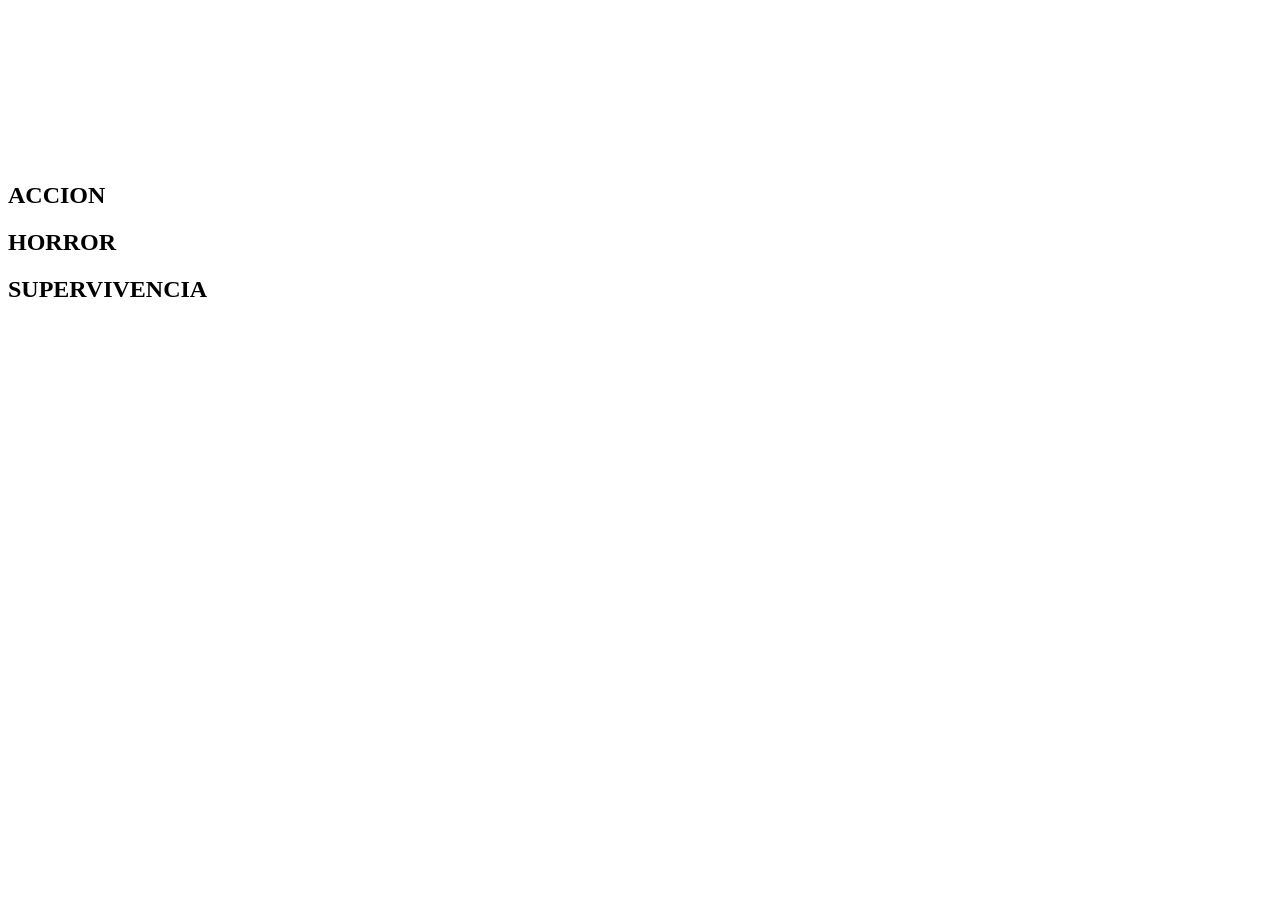
==== index.html @ 7818731d "Add files via upload" ====
<!DOCTYPE html>
<html lang="en">
<head>
    <meta charset="UTF-8">
    <meta name="viewport" content="width=device-width, initial-scale=1.0">
    <title>PlayGames</title>
    <link rel="stylesheet" href="css/ProyectoFinal_estilo.css">
</head>
<body>
    <header>
    </header>
    <main>
        <div id="fondojuegos">
        <div class="juegosmodal">
        
            
            <video src="videos/Red Dead Redemption 2_ Tráiler 2 Oficial.mp4"></video>
        </div>
        </div>
        <section class="primero">
            
            <h1>ACCION</h1>
            <article class="juegos" id="a1"
            data-nombre="Helldivers 2"
            data-trailer="videos/Helldivers 2 _ Tráiler de anuncio.mp4"
            data-descripcion="Helldivers 2 es un shooter cooperativo en tercera persona frenético y satírico, desarrollado por Arrowhead Game Studios. Los jugadores encarnan a soldados de élite (Helldivers) que defienden la Supertierra contra amenazas alienígenas y robóticas, destacando por su intenso combate, estrategia en equipo, fuego amigo y un tono de humor negro."
            data-precio="Precio: 39.99€"></article>
            
            <article class="juegos" id="a2"
            data-nombre="ARC Raiders"
            data-trailer="videos/ARC Raiders - Launch Trailer _ PS5 Games.mp4"
            data-descripcion="ARC Raiders es un shooter de extracción multijugador en tercera persona, ambientado en un mundo postapocalíptico donde la humanidad lucha contra máquinas letales llamadas ARC. Los jugadores son Raiders que exploran la superficie para conseguir recursos valiosos, sobrevivir a los robots enemigos y extraer botines en partidas tensas."
            data-precio="Precio: 39.99€"></article>
            
            <article class="juegos" id="a3"
            data-nombre="Warframe"
            data-trailer="videos/Warframe _ Official Cinematic Trailer 2021 _ The New War_ Expansion Story and Date Reveal.mp4"
            data-descripcion="Warframe es un shooter de acción cooperativo en tercera persona (PvE) y estilo looter-shooter, donde controlas a los Tenno, guerreros ancestrales que utilizan trajes biomecánicos (Warframes) con habilidades únicas para luchar en un sistema solar de ciencia ficción. El juego destaca por su alta velocidad, agilidad, parkour espacial y una inmensa cantidad de contenido gratuito, enfocándose en la personalización, exploración y combate masivo contra varias facciones."
            data-precio="Precio: Free to play"></article>

            <article class="juegos" id="a4"
            data-nombre="Metro Exodus"
            data-trailer="videos/metro exodus trailer.mp4"
            data-descripcion="Metro Exodus es un shooter en primera persona inmersivo que combina acción, sigilo, supervivencia y terror en un mundo postapocalíptico ruso. Basado en las novelas de Dmitry Glukhovsky, el protagonista Artiom viaja en tren (el Aurora) a través de un año entero, explorando inmensos escenarios no lineales (sandbox) en la superficie, abandonando los túneles del metro."
            data-precio="Precio: 29.99€"></article>

            <article class="juegos" id="a5"
            data-nombre="Cyberpunk 2077"
            data-trailer="videos/Cyberpunk 2077 — Tráiler de lanzamiento — V.mp4"
            data-descripcion="Cyberpunk 2077 es un RPG de acción y aventura en mundo abierto ambientado en Night City, una megalópolis distópica obsesionada con el poder, el glamur y la modificación corporal. Encarnando a V, un mercenario personalizable, el jugador lucha por la supervivencia en una ciudad controlada por corporaciones y bandas, con una trama intensa que explora temas de transhumanismo y crisis de identidad."
            data-precio="Precio: 59.99€"></article>

            <article class="juegos" id="a6"
            data-nombre="Horizon Zero Dawn"
            data-trailer="videos/Horizon_ Zero Dawn _ Tráiler Cinemático en Español.mp4"
            data-descripcion="Horizon Zero Dawn es un aclamado videojuego de rol y acción en tercera persona, lanzado en 2017 por Guerrilla Games, ambientado en un mundo postapocalíptico donde las máquinas dominan la tierra. La historia sigue a Aloy, una cazadora marginada que busca respuestas sobre su pasado, su origen y el misterio de las máquinas mientras explora un vibrante mundo abierto."
            data-precio="Precio: 49.99€"></article>

            <article class="juegos" id="a7"
            data-nombre="Pragmata"
            data-trailer="videos/pragmata trailer.mp4"
            data-descripcion="Pragmata es un videojuego de acción y aventura narrativa de ciencia ficción, desarrollado por Capcom para PS5, Xbox Series X/S, PC y Nintendo Switch 2 (lanzado en 2026). Ambientado en una estación de investigación lunar distópica, sigue a Hugh, un astronauta, y Diana, una niña androide, intentando sobrevivir a una IA descontrolada y volver a la Tierra."
            data-precio="Precio: 59.99€"></article>

            <article class="juegos" id="a8"
            data-nombre="Red Dead Redemption 2"
            data-trailer="videos/Red Dead Redemption 2_ Tráiler 2 Oficial.mp4"
            data-descripcion="Red Dead Redemption 2 (RDR2) es un aclamado videojuego de acción-aventura western, desarrollado por Rockstar Games y ambientado en 1899. Narra la historia de Arthur Morgan y la banda de Dutch van der Linde, quienes luchan por sobrevivir al fin del Salvaje Oeste, perseguidos por agentes federales en un inmenso mundo abierto."
            data-precio="59.99€"></article>
        </section>
        <section class="segundo">
            <h1>HORROR</h1>
            <article class="juegos" id="h1"
            data-nombre="Warframe"
            data-trailer=""
            data-descripcion=""
            data-precio=""></article>

            <article class="juegos" id="h2"
            data-nombre="Warframe"
            data-trailer=""
            data-descripcion=""
            data-precio=""></article>

            <article class="juegos" id="h3"
            data-nombre="Warframe"
            data-trailer=""
            data-descripcion=""
            data-precio=""></article>

            <article class="juegos" id="h4"
            data-nombre="Warframe"
            data-trailer=""
            data-descripcion=""
            data-precio=""></article>

            <article class="juegos" id="h5"
            data-nombre="Warframe"
            data-trailer=""
            data-descripcion=""
            data-precio=""></article>

            <article class="juegos" id="h6"
            data-nombre="Warframe"
            data-trailer=""
            data-descripcion=""
            data-precio=""></article>

            <article class="juegos" id="h7"
            data-nombre="Warframe"
            data-trailer=""
            data-descripcion=""
            data-precio=""></article>

            <article class="juegos" id="h8"
            data-nombre="Warframe"
            data-trailer=""
            data-descripcion=""
            data-precio=""></article>
        </section>
        <section class="tercero">
            <h1>SUPERVIVENCIA</h1>
            <article class="juegos" id="s1"
            data-nombre="Warframe"
            data-trailer=""
            data-descripcion=""
            data-precio=""></article>

            <article class="juegos" id="s2"
            data-nombre="Warframe"
            data-trailer=""
            data-descripcion=""
            data-precio=""></article>

            <article class="juegos" id="s3"
            data-nombre="Warframe"
            data-trailer=""
            data-descripcion=""
            data-precio=""></article>
            
            <article class="juegos" id="s4"
            data-nombre="Warframe"
            data-trailer=""
            data-descripcion=""
            data-precio=""></article>

            <article class="juegos" id="s5"
            data-nombre="Warframe"
            data-trailer=""
            data-descripcion=""
            data-precio=""></article>

            <article class="juegos" id="s6"
            data-nombre="Warframe"
            data-trailer=""
            data-descripcion=""
            data-precio=""></article>

            <article class="juegos" id="s7"
            data-nombre="Warframe"
            data-trailer=""
            data-descripcion=""
            data-precio=""></article>

            <article class="juegos" id="s8"
            data-nombre="Warframe"
            data-trailer=""
            data-descripcion=""
            data-precio=""></article>
        </section>
    </main>
    <footer></footer>
</body>
<script src="javascript/js_ProyectoFinal.js"></script>
</html>
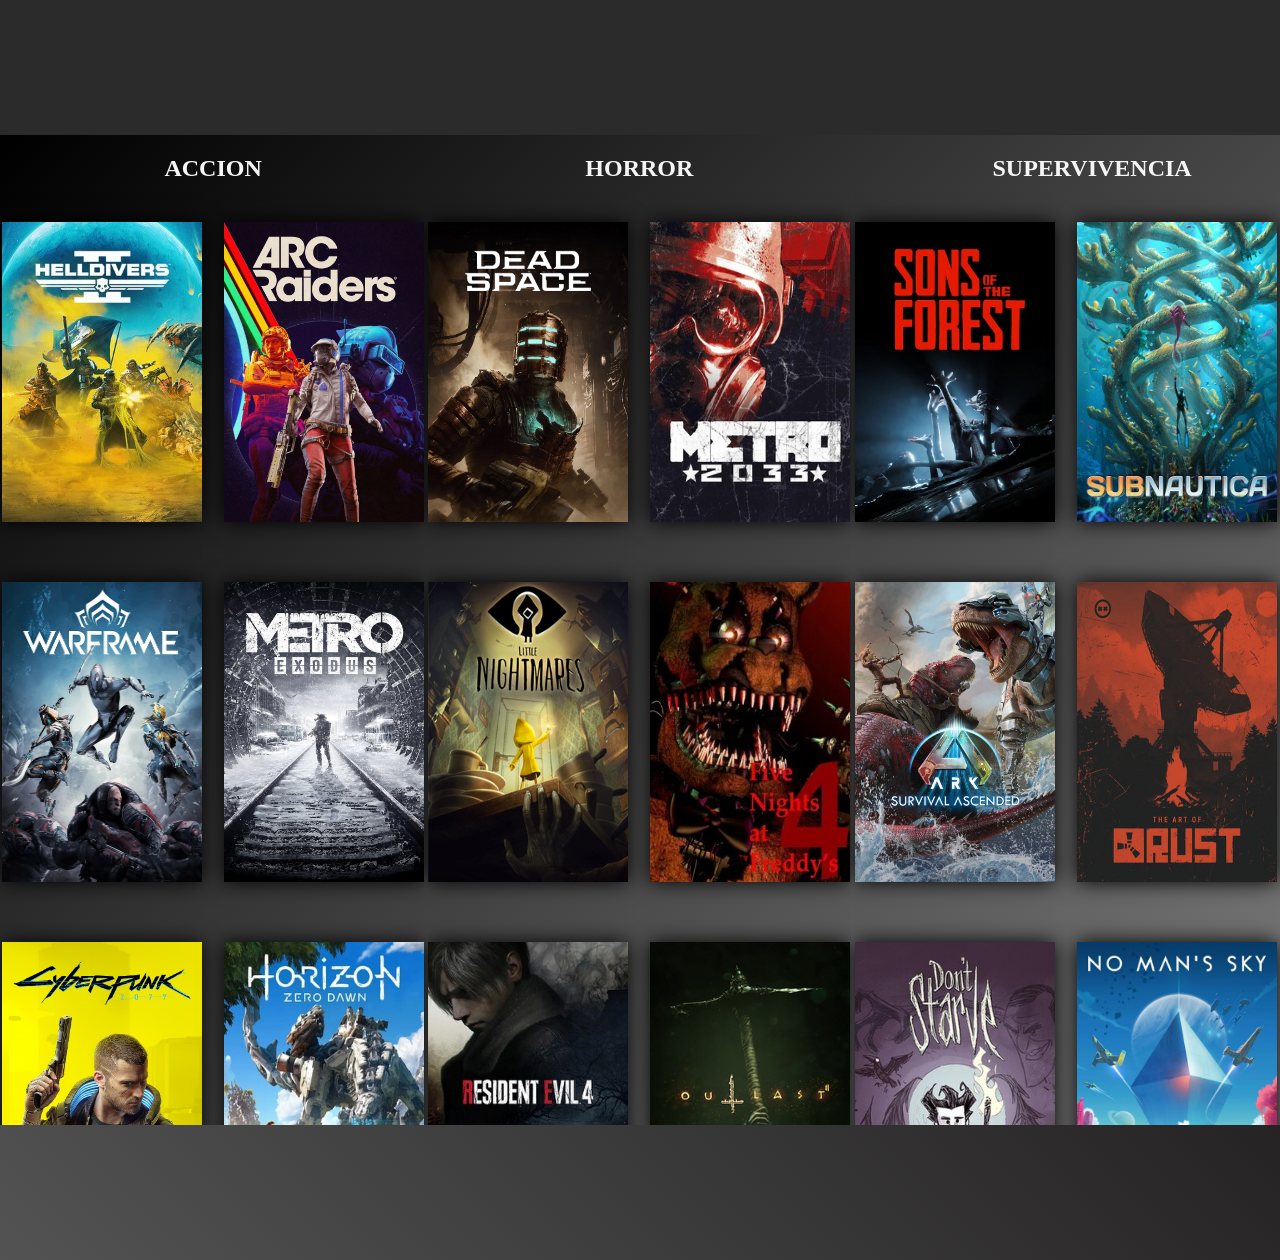
==== commit d4048baa: "Update index.html" ====
--- a/index.html
+++ b/index.html
@@ -4,7 +4,7 @@
     <meta charset="UTF-8">
     <meta name="viewport" content="width=device-width, initial-scale=1.0">
     <title>PlayGames</title>
-    <link rel="stylesheet" href="css/ProyectoFinal_estilo.css">
+    <link rel="stylesheet" href="ProyectoFinal_estilo.css">
 </head>
 <body>
     <header>
@@ -171,5 +171,5 @@
     </main>
     <footer></footer>
 </body>
-<script src="javascript/js_ProyectoFinal.js"></script>
+<script src="js_ProyectoFinal.js"></script>
 </html>
--- a/ProyectoFinal_estilo.css
+++ b/ProyectoFinal_estilo.css
@@ -0,0 +1,272 @@
+*{
+    padding: 0;
+    margin: 0;
+    text-decoration: none;
+    list-style: none;
+    box-sizing: border-box;
+}
+body::-webkit-scrollbar{
+    opacity: 0;
+    scrollbar-width: thin;
+}
+body::-webkit-scrollbar-thumb{
+    background-color: rgb(155, 155, 155);
+    border-radius: 20px;
+    width: 1px;
+    height: 1px;
+}
+body::-webkit-scrollbar-track{
+    background: linear-gradient(180deg,black,rgb(71, 71, 71));
+}
+header{
+    width: 200.4vh;
+    height: 15vh;
+    background-color: rgb(43, 43, 43);
+}
+main{
+    height: 110vh;
+    background: linear-gradient(135deg,black,rgb(124, 124, 124));
+    display: flex;
+    justify-content: center;
+    align-items: center;
+}
+.primero{
+    height: 100%;
+    width: 33.3%;
+    background-color: transparent;
+    color: whitesmoke;
+    display: flex;
+    justify-content: space-evenly;
+    align-items: center;
+    flex-wrap: wrap;
+    min-height: 0;
+    overflow-y: auto;
+    gap: 20px;
+}
+.primero::-webkit-scrollbar{
+    opacity: 0;
+}
+.segundo{
+    height: 100%;
+    width: 33.3%;
+    background-color: transparent;
+    color: whitesmoke;
+    display: flex;
+    justify-content: space-evenly;
+    align-items: center;
+    flex-wrap: wrap;
+    min-height: 0;
+    overflow-y: auto;
+    gap: 20px;
+}
+.segundo::-webkit-scrollbar{
+    opacity: 0;
+}
+.tercero{
+    height: 100%;
+    width: 33.4%;
+    background-color: transparent;
+    color: whitesmoke;
+    display: flex;
+    justify-content: space-evenly;
+    align-items: center;
+    flex-wrap: wrap;
+    min-height: 0;
+    overflow-y: auto;
+    gap: 20px;
+}
+.tercero::-webkit-scrollbar{
+    opacity: 0;
+}
+footer{
+    height: 15vh;
+    background: linear-gradient(45deg,rgb(83, 83, 83),rgb(37, 35, 35));
+}
+.juegos{
+    height: 300px;
+    width: 200px;
+    margin: 20px 0;
+    box-shadow: 0 0 20px black;
+    background-size: 100% 100%;
+    background-position: center;
+    transform: scale(1,1);
+    border: 0px  transparent;
+    transition: all 0.5s;
+    cursor: pointer;
+}
+.juegos:hover{
+    transform: scale(1.05,1.05);
+    border: 1px solid white;
+    box-shadow: 0 0 20px whitesmoke;
+}
+#a1{
+    background-image: url(../indexImagenes/helldivers2\(1\).jpg);
+}
+#a2{
+    background-image: url(../indexImagenes/arc\ raiders.png);
+}
+#a3{
+    background-image: url(../indexImagenes/warframe.jpg);
+}
+#a4{
+    background-image: url(../indexImagenes/metroexodus.png);
+}
+#a5{
+    background-image: url(../indexImagenes/cyberpunk-2077.jpg);
+}
+#a6{
+    background-image: url(../indexImagenes/horizon\ zero\ dawn.jpg);
+}
+#a7{
+    background-image: url(../indexImagenes/pragmata.jpg);
+}
+#a8{
+    background-image: url(../indexImagenes/rdr2.jpg);
+}
+#h1{
+    background-image: url(../indexImagenes/dead\ space.jpg);
+}
+#h2{
+    background-image: url(../indexImagenes/metro233\(1\).jpg);
+}
+#h3{
+    background-image: url(../indexImagenes/Little_Nightmares_Box_Art.png);
+}
+#h4{
+    background-image: url(../indexImagenes/game--five-nights-at-freddys-4.webp);
+}
+#h5{
+    background-image: url(../indexImagenes/Resident_Evil_4_remake_cover_art.jpg);
+}
+#h6{
+    background-image: url(../indexImagenes/Outlast2.png);
+}
+#h7{
+    background-image: url(../indexImagenes/Dredge_Cover_Art.jpg);
+}
+#h8{
+    background-image: url(../indexImagenes/TheForest_Game.jpg);
+}
+#s1{
+    background-image: url(../indexImagenes/Sons_of_the_Forest.jpg);
+}
+#s2{
+    background-image: url(../indexImagenes/subnauticacover.jpg);
+}
+#s3{
+    background-image: url(../indexImagenes/asa.jpg);
+}
+#s4{
+    background-image: url(../indexImagenes/rust.jpg);
+}
+#s5{
+    background-image: url(../indexImagenes/Don\'t_Starve_cover.jpg);
+}
+#s6{
+    background-image: url(../indexImagenes/no\ mans\ sky.jpg);
+}
+#s7{
+    background-image: url(../indexImagenes/Day_Z_cover.jpg);
+}
+#s8{
+    background-image: url(../indexImagenes/minecraft.jpg);
+}
+.primero h1{
+    padding: 0 140px;
+    margin: 20px 0 0 0;
+}
+.segundo h1{
+    padding: 0 140px;
+    margin: 20px 0 0 0;
+}
+.tercero h1{
+    padding: 0 140px;
+    margin: 20px 0 0 0;
+}
+#fondojuegos{
+    width: 100%;
+    height: 100%;
+    display: flex;
+    justify-content: center;
+    align-items: center;
+    opacity: 0;
+    visibility: hidden;
+    position: fixed;
+    top: 0;
+    left: 0;
+    transition: all 0.5s;
+    pointer-events: none;
+}
+#fondojuegos.activo{
+    opacity: 1;
+    visibility: visible;
+    pointer-events: auto;
+    z-index: 999;
+}
+.juegosmodal{
+    width: 75%;
+    height: 75%;
+    background: linear-gradient(180deg,rgb(122, 122, 122),rgb(73, 73, 73));
+    border-radius: 25px;
+    display: flex;
+    justify-content: space-evenly;
+    align-items: center;
+    flex-direction: column;
+    color: aliceblue;
+}
+#botonsalir{
+    width: 150px;
+    height: 50px;
+    background: linear-gradient(45deg, black,rgb(194, 194, 194));
+    cursor: pointer;
+    display: flex;
+    justify-content: center;
+    align-items: center;
+    color: aliceblue;
+    font-size: 25px;
+    border-radius: 10px;
+}
+#botoncomprar{
+    width: 150px;
+    height: 50px;
+    background: linear-gradient(45deg, black,rgb(194, 194, 194));
+    cursor: pointer;
+    display: flex;
+    justify-content: center;
+    align-items: center;
+    color: aliceblue;
+    font-size: 25px;
+    border-radius: 10px;
+}
+.invisible{
+    width: 100%;
+    height: 40%;
+    display: flex;
+    justify-content: space-evenly;
+    align-items: center;
+    background-color: transparent;
+}
+.invisible2{
+    width: 100%;
+    height: 7%;
+    display: flex;
+    justify-content: space-around;
+    align-items: center;
+    background-color: transparent;
+}
+.scrolleable{
+    width: 30%;
+    height: 100%;
+    min-height: 0;
+    overflow-y: auto;
+    text-align: justify;
+    color: aliceblue;
+    font-size: 25px;
+}
+.scrolleable ::-webkit-scrollbar{
+    opacity: 0;
+}
+video{
+    width: 500px;
+    height: 500px;
+}
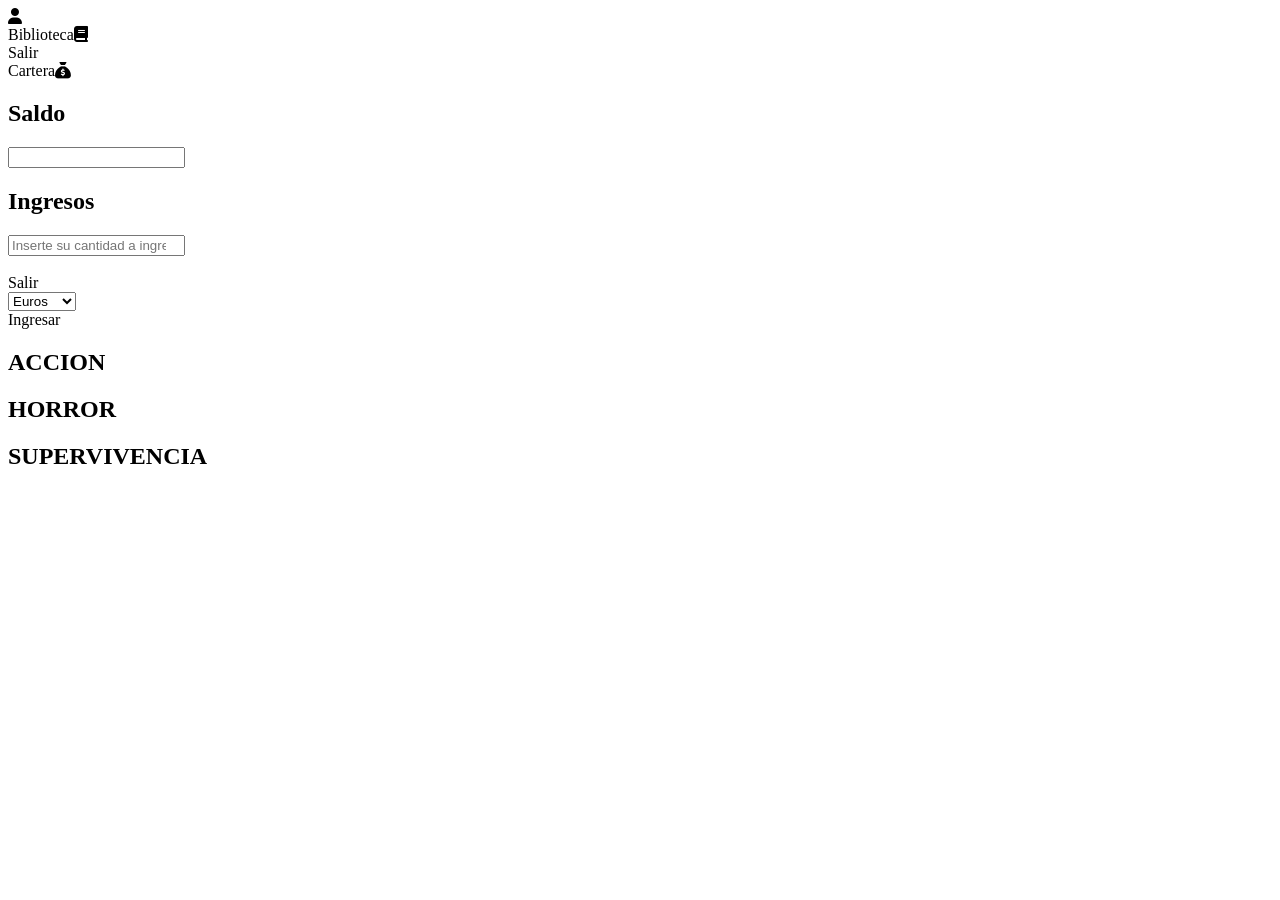
==== commit 7d4ee2f7: "Update index.html" ====
--- a/index.html
+++ b/index.html
@@ -4,172 +4,258 @@
     <meta charset="UTF-8">
     <meta name="viewport" content="width=device-width, initial-scale=1.0">
     <title>PlayGames</title>
-    <link rel="stylesheet" href="ProyectoFinal_estilo.css">
+    <link rel="stylesheet" href="css/ProyectoFinal_estilo.css">
+    <link rel="stylesheet" href="https://cdnjs.cloudflare.com/ajax/libs/font-awesome/6.4.0/css/all.min.css">
 </head>
+
 <body>
     <header>
+        <i class="fa-solid fa-user" id="login"></i>
+        <article class="bbteca">Biblioteca<i class="fa-solid fa-book"></i></article>
+        <div class="fondobbteca">
+            <div class="bbtecamodal">
+                <section class="zonasuperior"></section>
+                <section class="zonainferior">
+                    <div class="botonsalir2">Salir</div>
+                </section>
+            </div>
+        </div>
+        <section class="zonadinero">
+            <article class="cartera">Cartera<i class="fa-solid fa-sack-dollar"></i></article>
+            <h2 class="saldovisible"></h2>
+        </section>
+        <div class="fondocartera">
+            <div class="carteramodal">
+                <section class="zonasuperior2">
+                    <section class="zonasaldo">
+                        <h2>Saldo</h2>
+                        <input class="saldo" type="number" readonly maxlength="3">
+                    </section>
+                    <section class="zonaingresos">
+                        <h2>Ingresos</h2>
+                        <input class="ingresos" type="number" placeholder="Inserte su cantidad a ingresar aqui" maxlength="3">
+                    </section>
+                    <h3 class="textocartera"></h3>
+                </section>
+                <section class="zonainferior2">
+                    <div class="botonsalir3">Salir</div>
+                    <select name="moneda" class="moneda">
+                        <option value="€">Euros</option>
+                        <option value="£">Libras</option>
+                        <option value="$">Dolares</option>
+                    </select>
+                    <div class="botoningresar">Ingresar</div>
+                </section>
+            </div>
+        </div>
     </header>
     <main>
         <div id="fondojuegos">
-        <div class="juegosmodal">
-        
-            
-            <video src="videos/Red Dead Redemption 2_ Tráiler 2 Oficial.mp4"></video>
-        </div>
+            <div class="juegosmodal"></div>
         </div>
         <section class="primero">
             
             <h1>ACCION</h1>
             <article class="juegos" id="a1"
             data-nombre="Helldivers 2"
-            data-trailer="videos/Helldivers 2 _ Tráiler de anuncio.mp4"
+            data-trailer="indexVideos/Helldivers 2 _ Tráiler de anuncio.mp4"
             data-descripcion="Helldivers 2 es un shooter cooperativo en tercera persona frenético y satírico, desarrollado por Arrowhead Game Studios. Los jugadores encarnan a soldados de élite (Helldivers) que defienden la Supertierra contra amenazas alienígenas y robóticas, destacando por su intenso combate, estrategia en equipo, fuego amigo y un tono de humor negro."
-            data-precio="Precio: 39.99€"></article>
+            data-precio="Precio: 39.99€"
+            data-imagen="indexImagenes/helldivers2(1).jpg"
+            data-valor="39.99"></article>
             
             <article class="juegos" id="a2"
             data-nombre="ARC Raiders"
-            data-trailer="videos/ARC Raiders - Launch Trailer _ PS5 Games.mp4"
+            data-trailer="indexVideos/ARC Raiders - Launch Trailer _ PS5 Games.mp4"
             data-descripcion="ARC Raiders es un shooter de extracción multijugador en tercera persona, ambientado en un mundo postapocalíptico donde la humanidad lucha contra máquinas letales llamadas ARC. Los jugadores son Raiders que exploran la superficie para conseguir recursos valiosos, sobrevivir a los robots enemigos y extraer botines en partidas tensas."
-            data-precio="Precio: 39.99€"></article>
+            data-precio="Precio: 39.99€"
+            data-imagen="indexImagenes/arc raiders.png"
+            data-valor="39.99"></article>
             
             <article class="juegos" id="a3"
             data-nombre="Warframe"
-            data-trailer="videos/Warframe _ Official Cinematic Trailer 2021 _ The New War_ Expansion Story and Date Reveal.mp4"
+            data-trailer="indexVideos/Warframe _ Official Cinematic Trailer 2021 _ The New War_ Expansion Story and Date Reveal.mp4"
             data-descripcion="Warframe es un shooter de acción cooperativo en tercera persona (PvE) y estilo looter-shooter, donde controlas a los Tenno, guerreros ancestrales que utilizan trajes biomecánicos (Warframes) con habilidades únicas para luchar en un sistema solar de ciencia ficción. El juego destaca por su alta velocidad, agilidad, parkour espacial y una inmensa cantidad de contenido gratuito, enfocándose en la personalización, exploración y combate masivo contra varias facciones."
-            data-precio="Precio: Free to play"></article>
+            data-precio="Precio: Free to play"
+            data-imagen="indexImagenes/warframe.jpg"
+            data-valor="0"></article>
 
             <article class="juegos" id="a4"
             data-nombre="Metro Exodus"
-            data-trailer="videos/metro exodus trailer.mp4"
+            data-trailer="indexVideos/metro exodus trailer.mp4"
             data-descripcion="Metro Exodus es un shooter en primera persona inmersivo que combina acción, sigilo, supervivencia y terror en un mundo postapocalíptico ruso. Basado en las novelas de Dmitry Glukhovsky, el protagonista Artiom viaja en tren (el Aurora) a través de un año entero, explorando inmensos escenarios no lineales (sandbox) en la superficie, abandonando los túneles del metro."
-            data-precio="Precio: 29.99€"></article>
+            data-precio="Precio: 29.99€"
+            data-imagen="indexImagenes/metroexodus.png"
+            data-valor="29.99"></article>
 
             <article class="juegos" id="a5"
             data-nombre="Cyberpunk 2077"
-            data-trailer="videos/Cyberpunk 2077 — Tráiler de lanzamiento — V.mp4"
+            data-trailer="indexVideos/Cyberpunk 2077 — Tráiler de lanzamiento — V.mp4"
             data-descripcion="Cyberpunk 2077 es un RPG de acción y aventura en mundo abierto ambientado en Night City, una megalópolis distópica obsesionada con el poder, el glamur y la modificación corporal. Encarnando a V, un mercenario personalizable, el jugador lucha por la supervivencia en una ciudad controlada por corporaciones y bandas, con una trama intensa que explora temas de transhumanismo y crisis de identidad."
-            data-precio="Precio: 59.99€"></article>
+            data-precio="Precio: 59.99€"
+            data-imagen="indexImagenes/cyberpunk-2077.jpg"
+            data-valor="59.99"></article>
 
             <article class="juegos" id="a6"
             data-nombre="Horizon Zero Dawn"
-            data-trailer="videos/Horizon_ Zero Dawn _ Tráiler Cinemático en Español.mp4"
+            data-trailer="indexVideos/Horizon_ Zero Dawn _ Tráiler Cinemático en Español.mp4"
             data-descripcion="Horizon Zero Dawn es un aclamado videojuego de rol y acción en tercera persona, lanzado en 2017 por Guerrilla Games, ambientado en un mundo postapocalíptico donde las máquinas dominan la tierra. La historia sigue a Aloy, una cazadora marginada que busca respuestas sobre su pasado, su origen y el misterio de las máquinas mientras explora un vibrante mundo abierto."
-            data-precio="Precio: 49.99€"></article>
+            data-precio="Precio: 49.99€"
+            data-imagen="indexImagenes/horizon zero dawn.jpg"
+            data-valor="49.99"></article>
 
             <article class="juegos" id="a7"
             data-nombre="Pragmata"
-            data-trailer="videos/pragmata trailer.mp4"
+            data-trailer="indexVideos/pragmata trailer.mp4"
             data-descripcion="Pragmata es un videojuego de acción y aventura narrativa de ciencia ficción, desarrollado por Capcom para PS5, Xbox Series X/S, PC y Nintendo Switch 2 (lanzado en 2026). Ambientado en una estación de investigación lunar distópica, sigue a Hugh, un astronauta, y Diana, una niña androide, intentando sobrevivir a una IA descontrolada y volver a la Tierra."
-            data-precio="Precio: 59.99€"></article>
+            data-precio="Precio: 59.99€"
+            data-imagen="indexImagenes/pragmata.jpg"
+            data-valor="59.99"></article>
 
             <article class="juegos" id="a8"
             data-nombre="Red Dead Redemption 2"
-            data-trailer="videos/Red Dead Redemption 2_ Tráiler 2 Oficial.mp4"
+            data-trailer="indexVideos/Red Dead Redemption 2_ Tráiler 2 Oficial.mp4"
             data-descripcion="Red Dead Redemption 2 (RDR2) es un aclamado videojuego de acción-aventura western, desarrollado por Rockstar Games y ambientado en 1899. Narra la historia de Arthur Morgan y la banda de Dutch van der Linde, quienes luchan por sobrevivir al fin del Salvaje Oeste, perseguidos por agentes federales en un inmenso mundo abierto."
-            data-precio="59.99€"></article>
+            data-precio="Precio: 59.99€"
+            data-imagen="indexImagenes/rdr2.jpg"
+            data-valor="59.99"></article>
         </section>
         <section class="segundo">
             <h1>HORROR</h1>
             <article class="juegos" id="h1"
-            data-nombre="Warframe"
-            data-trailer=""
-            data-descripcion=""
-            data-precio=""></article>
+            data-nombre="Dead Space Remake"
+            data-trailer="indexVideos/Dead Space Remake - Official Reveal Trailer _ EA Play Live.mp4"
+            data-descripcion="El Dead Space Remake (2023) es una reconstrucción total del clásico survival horror de 2008, desarrollada por EA Motive para PC, PS5 y Xbox Series. Ofrece una experiencia inmersiva con gráficos de nueva generación (Frostbite engine), audio 3D mejorado, sin pantallas de carga y una narrativa ampliada donde el protagonista, Isaac Clarke, ahora tiene voz."
+            data-precio="Precio: 59.99€"
+            data-imagen="indexImagenes/dead space.jpg"
+            data-valor="59.99"></article>
 
             <article class="juegos" id="h2"
-            data-nombre="Warframe"
-            data-trailer=""
-            data-descripcion=""
-            data-precio=""></article>
+            data-nombre="Metro 2033 Redux"
+            data-trailer="indexVideos/Metro Redux - Launch Trailer.mp4"
+            data-descripcion="Metro 2033 Redux es la versión remasterizada y mejorada del shooter de culto postapocalíptico, desarrollada por 4A Games. Reconstruido en el motor más avanzado de Last Light, ofrece gráficos mejorados, jugabilidad refinada, IA superior y dos estilos de juego distintos (Supervivencia y Espartano), convirtiéndolo en la experiencia definitiva de la aventura original."
+            data-precio="Precio: 19.99€"
+            data-imagen="indexImagenes/metro233(1).jpg"
+            data-valor="19.99"></article>
 
             <article class="juegos" id="h3"
-            data-nombre="Warframe"
-            data-trailer=""
-            data-descripcion=""
-            data-precio=""></article>
+            data-nombre="Little Nightmares"
+            data-trailer="indexVideos/Little Nightmares - Launch Trailer.mp4"
+            data-descripcion="Little Nightmares es un videojuego de plataformas y rompecabezas de terror y suspense, donde controlas a Six, una niña pequeña con un impermeable amarillo que intenta escapar de «Las Fauces», un inmenso y misterioso navío habitado por monstruos grotescos que buscan devorarla. Destaca por su atmósfera opresiva, estética macabra y narrativa visual sin diálogos."
+            data-precio="Precio: 19.99€"
+            data-imagen="indexImagenes/Little_Nightmares_Box_Art.png"
+            data-valor="19.99"></article>
 
             <article class="juegos" id="h4"
-            data-nombre="Warframe"
-            data-trailer=""
-            data-descripcion=""
-            data-precio=""></article>
+            data-nombre="Five Nights at Freddy's 4"
+            data-trailer="indexVideos/Five Nights at Freddy's 4 Trailer.mp4"
+            data-descripcion="Five Nights at Freddy's 4 (2015) es el cuarto capítulo de la saga de terror independiente, donde asumes el papel de un niño pequeño defendiéndose de versiones pesadillescas de Freddy, Bonnie, Chica y Foxy en su habitación. A diferencia de juegos anteriores, no hay cámaras ni puertas de seguridad; la supervivencia depende de escuchar la respiración y usar una linterna para repeler a los animatrónicos en la oscuridad."
+            data-precio="Precio: 7.99€"
+            data-imagen="indexImagenes/game--five-nights-at-freddys-4.webp"
+            data-valor="7.99"></article>
 
             <article class="juegos" id="h5"
-            data-nombre="Warframe"
-            data-trailer=""
-            data-descripcion=""
-            data-precio=""></article>
+            data-nombre="Resident Evil 4 Remake"
+            data-trailer="indexVideos/Resident Evil 4 Remake - Reveal Trailer _ PlayStation State of Play 2022.mp4"
+            data-descripcion="Resident Evil 4 Remake (2023) es una reimaginación moderna del clásico de terror de supervivencia, desarrollada por Capcom para consolas actuales y PC. Combina acción intensa en tercera persona con una atmósfera lúgubre, gráficos fotorrealistas, narrativa actualizada y jugabilidad mejorada, manteniendo la esencia de rescatar a Ashley Graham en España."
+            data-precio="Precio: 39.99€"
+            data-imagen="indexImagenes/Resident_Evil_4_remake_cover_art.jpg"
+            data-valor="39.99"></article>
 
             <article class="juegos" id="h6"
-            data-nombre="Warframe"
-            data-trailer=""
-            data-descripcion=""
-            data-precio=""></article>
+            data-nombre="Outlast 2"
+            data-trailer="indexVideos/PS4 - Outlast 2 Official Launch Trailer.mp4"
+            data-descripcion="Outlast 2 es un videojuego de survival horror en primera persona desarrollado por Red Barrels, donde el jugador asume el rol de Blake Langermann, un cámara investigando la muerte de una embarazada en el desierto de Arizona. Se caracteriza por un alto nivel de tensión, persecuciones intensas y el uso de una cámara de vídeo con visión nocturna como única herramienta para sobrevivir."
+            data-precio="Precio: 19.50€"
+            data-imagen="indexImagenes/Outlast2.png"
+            data-valor="19.50"></article>
 
             <article class="juegos" id="h7"
-            data-nombre="Warframe"
-            data-trailer=""
-            data-descripcion=""
-            data-precio=""></article>
+            data-nombre="Dredge"
+            data-trailer="indexVideos/Dredge Preview Trailer.mp4"
+            data-descripcion="Dredge es un videojuego de aventura y pesca con tintes de terror lovecraftiano desarrollado por Black Salt Games. El jugador controla a un pescador que explora un archipiélago misterioso, vendiendo capturas, mejorando su barco y enfrentándose a peligros sobrenaturales al anochecer."
+            data-precio="Precio: 24.99€"
+            data-imagen="indexImagenes/Dredge_Cover_Art.jpg"
+            data-valor="24.99"></article>
 
             <article class="juegos" id="h8"
-            data-nombre="Warframe"
-            data-trailer=""
-            data-descripcion=""
-            data-precio=""></article>
+            data-nombre="The Forest"
+            data-trailer="indexVideos/The Forest - Launch-Trailer.mp4"
+            data-descripcion="The Forest es un videojuego de terror y supervivencia en primera persona, lanzado por Endnight Games en 2018 (PC/PS4). Eres Eric LeBlanc, único sobreviviente de un accidente aéreo en una península boscosa, que busca a su hijo secuestrado [Timmy] mientras enfrenta a una sociedad de mutantes caníbales. El juego destaca por su construcción de bases, exploración de cuevas y un fuerte ambiente de terror."
+            data-precio="Precio: 16.79€"
+            data-imagen="indexImagenes/TheForest_Game.jpg"
+            data-valor="16.79"></article>
         </section>
         <section class="tercero">
             <h1>SUPERVIVENCIA</h1>
             <article class="juegos" id="s1"
-            data-nombre="Warframe"
-            data-trailer=""
-            data-descripcion=""
-            data-precio=""></article>
+            data-nombre="Sons Of The Forest"
+            data-trailer="indexVideos/Sons of the Forest - Official Gameplay Trailer.mp4"
+            data-descripcion="Sons of the Forest es un videojuego de terror y supervivencia en primera persona, secuela de The Forest, donde eres enviado a una isla remota para buscar a un multimillonario desaparecido. Destaca por su alta libertad, construcción detallada, sistemas de crafteo y enfrentamientos contra caníbales y mutantes en un mundo abierto."
+            data-precio="Precio: 28.99€"
+            data-imagen="indexImagenes/Sons_of_the_Forest.jpg"
+            data-valor="28.99"></article>
 
             <article class="juegos" id="s2"
-            data-nombre="Warframe"
-            data-trailer=""
-            data-descripcion=""
-            data-precio=""></article>
+            data-nombre="Subnautica"
+            data-trailer="indexVideos/Subnautica Cinematic Trailer.mp4"
+            data-descripcion="Subnautica es un aclamado videojuego de aventura y supervivencia en mundo abierto, desarrollado por Unknown Worlds Entertainment, ambientado en un misterioso planeta oceánico alienígena, el 4546B. El jugador controla a un náufrago espacial que debe explorar profundidades, recolectar recursos, construir bases y sobrevivir a criaturas hostiles."
+            data-precio="Precio: 29.99€"
+            data-imagen="indexImagenes/subnauticacover.jpg"
+            data-valor="29.99"></article>
 
             <article class="juegos" id="s3"
-            data-nombre="Warframe"
-            data-trailer=""
-            data-descripcion=""
-            data-precio=""></article>
+            data-nombre="Ark Survival Ascended"
+            data-trailer="indexVideos/ARK Survival Ascended Trailer.mp4"
+            data-descripcion="ARK: Survival Ascended (ASA) es una remasterización de nueva generación del clásico ARK: Survival Evolved, rediseñada por completo bajo el motor Unreal Engine 5. Ofrece una experiencia de supervivencia extrema en una isla misteriosa, donde los jugadores deben domesticar dinosaurios, construir bases, fabricar herramientas y luchar para sobrevivir, con gráficos de vanguardia y físicas mejoradas."
+            data-precio="Precio: 44.99€"
+            data-imagen="indexImagenes/asa.jpg"
+            data-valor="44.99"></article>
             
             <article class="juegos" id="s4"
-            data-nombre="Warframe"
-            data-trailer=""
-            data-descripcion=""
-            data-precio=""></article>
+            data-nombre="Rust"
+            data-trailer="indexVideos/Rust - Official Trailer.mp4"
+            data-descripcion="Rust es un videojuego de supervivencia multijugador brutal, creado por Facepunch Studios, donde el único objetivo es mantenerse con vida en una isla postapocalíptica. Los jugadores deben recolectar recursos, construir bases, craftear herramientas y combatir tanto contra el entorno hostil (hambre, sed, frío) como contra otros jugadores en un entorno sandbox."
+            data-precio="Precio: 39.99€"
+            data-imagen="indexImagenes/rust.jpg"
+            data-valor="39.99"></article>
 
             <article class="juegos" id="s5"
-            data-nombre="Warframe"
-            data-trailer=""
-            data-descripcion=""
-            data-precio=""></article>
+            data-nombre="Don't Starve"
+            data-trailer="indexVideos/Don't Starve Gameplay Trailer (PS4).mp4"
+            data-descripcion="Don't Starve es un implacable videojuego de supervivencia con estética gótica y elementos roguelike, donde el objetivo principal es sobrevivir el mayor tiempo posible en un mundo hostil, generado aleatoriamente. El jugador gestiona hambre, salud y cordura mientras explora, recolecta recursos y construye estructuras para no morir."
+            data-precio="Precio: 8.19€"
+            data-imagen="indexImagenes/Don't_Starve_cover.jpg"
+            data-valor="8.19"></article>
 
             <article class="juegos" id="s6"
-            data-nombre="Warframe"
-            data-trailer=""
-            data-descripcion=""
-            data-precio=""></article>
+            data-nombre="No Man's Sky"
+            data-trailer="indexVideos/No Man’s Sky - Launch Trailer _ PS4.mp4"
+            data-descripcion="No Man's Sky es un videojuego de exploración, supervivencia y construcción en primera o tercera persona, ambientado en un universo procedural generado de forma infinita (18 quintillones de planetas). Los jugadores viajan sin pantallas de carga entre el espacio y la superficie de planetas únicos, recolectando recursos, comerciando, luchando y construyendo bases."
+            data-precio="Precio: 58.99€"
+            data-imagen="indexImagenes/no mans sky.jpg"
+            data-valor="58.99"></article>
 
             <article class="juegos" id="s7"
-            data-nombre="Warframe"
-            data-trailer=""
-            data-descripcion=""
-            data-precio=""></article>
+            data-nombre="DayZ"
+            data-trailer="indexVideos/DayZ trailer.mp4"
+            data-descripcion="DayZ es un simulador de supervivencia extrema en mundo abierto, multijugador y postapocalíptico, donde el único objetivo es sobrevivir el mayor tiempo posible. Ambientado en un entorno post-soviético infectado, los jugadores deben gestionar necesidades básicas como hambre, sed y temperatura, buscando recursos mientras evitan zombies y otros jugadores hostiles."
+            data-precio="Precio: 47.99€"
+            data-imagen="indexImagenes/Day_Z_cover.jpg"
+            data-valor="47.99"></article>
 
             <article class="juegos" id="s8"
-            data-nombre="Warframe"
-            data-trailer=""
-            data-descripcion=""
-            data-precio=""></article>
+            data-nombre="Minecraft"
+            data-trailer="indexVideos/Official Minecraft Trailer.mp4"
+            data-descripcion="Minecraft es un videojuego tipo sandbox (mundo abierto/caja de arena) de construcción y supervivencia, sin objetivos lineales obligatorios. Los jugadores exploran un mundo infinito de bloques, recolectan recursos, construyen estructuras y sobreviven a criaturas hostiles, fomentando la creatividad y la libertad total para crear."
+            data-precio="Precio: 29.99€"
+            data-imagen="indexImagenes/minecraft.jpg"
+            data-valor="29.99"></article>
         </section>
     </main>
-    <footer></footer>
+    <footer>
+        <article class="logo"></article>
+    </footer>
 </body>
-<script src="js_ProyectoFinal.js"></script>
+<script src="javascript/js_ProyectoFinal.js"></script>
 </html>
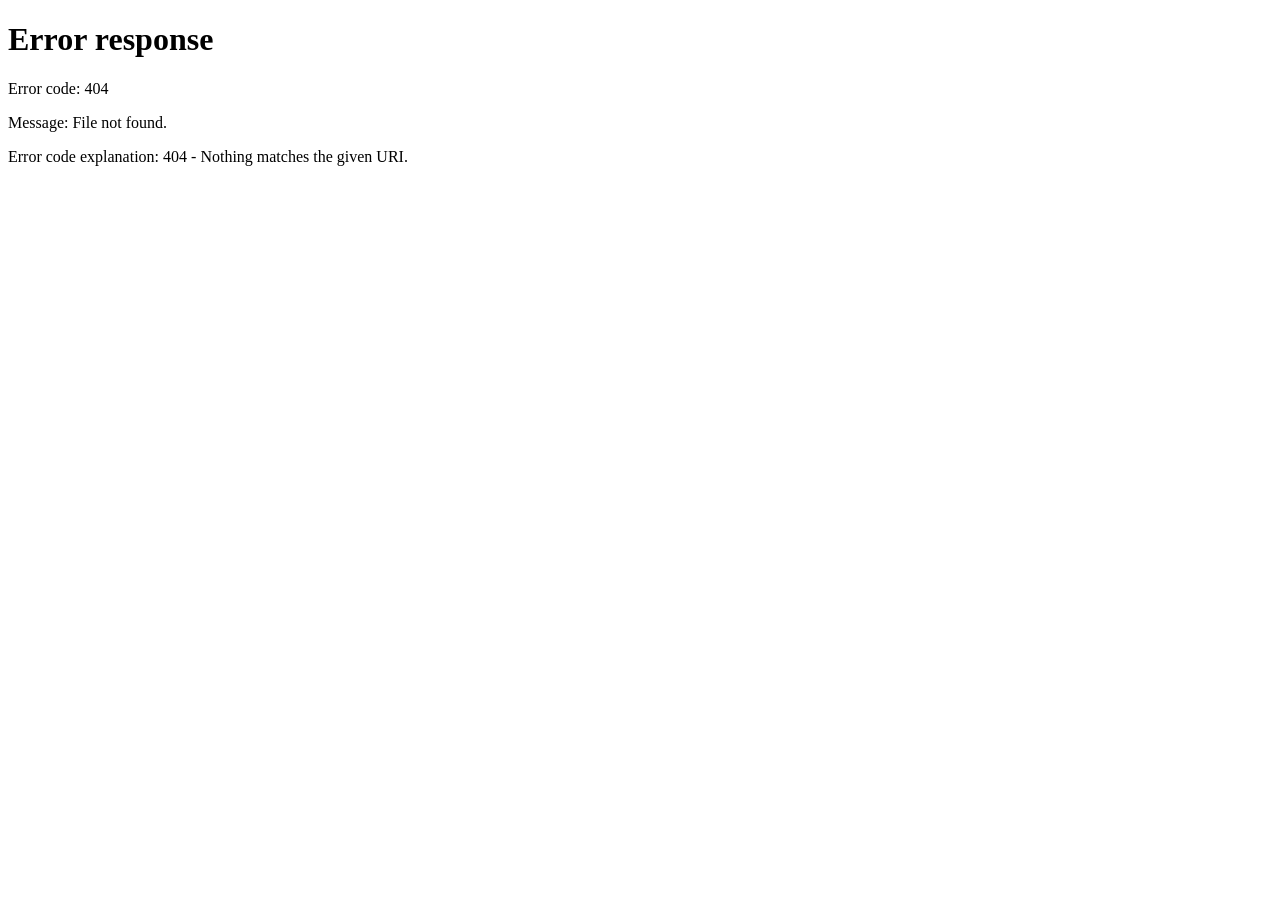
==== commit 8f4741d6: "Add files via upload" ====
--- a/index.html
+++ b/index.html
@@ -29,11 +29,11 @@
                 <section class="zonasuperior2">
                     <section class="zonasaldo">
                         <h2>Saldo</h2>
-                        <input class="saldo" type="number" readonly maxlength="3">
+                        <input class="saldo" type="number" readonly>
                     </section>
                     <section class="zonaingresos">
                         <h2>Ingresos</h2>
-                        <input class="ingresos" type="number" placeholder="Inserte su cantidad a ingresar aqui" maxlength="3">
+                        <input class="ingresos" type="number" placeholder="Inserte su cantidad a ingresar aqui">
                     </section>
                     <h3 class="textocartera"></h3>
                 </section>
@@ -222,10 +222,10 @@
 
             <article class="juegos" id="s5"
             data-nombre="Don't Starve"
-            data-trailer="indexVideos/Don't Starve Gameplay Trailer (PS4).mp4"
+            data-trailer="indexVideos/Don_t Starve Gameplay Trailer (PS4).mp4"
             data-descripcion="Don't Starve es un implacable videojuego de supervivencia con estética gótica y elementos roguelike, donde el objetivo principal es sobrevivir el mayor tiempo posible en un mundo hostil, generado aleatoriamente. El jugador gestiona hambre, salud y cordura mientras explora, recolecta recursos y construye estructuras para no morir."
             data-precio="Precio: 8.19€"
-            data-imagen="indexImagenes/Don't_Starve_cover.jpg"
+            data-imagen="indexImagenes/Don_t_Starve_cover.jpg"
             data-valor="8.19"></article>
 
             <article class="juegos" id="s6"
--- a/css/ProyectoFinal_estilo.css
+++ b/css/ProyectoFinal_estilo.css
@@ -0,0 +1,795 @@
+*{
+    padding: 0;
+    margin: 0;
+    text-decoration: none;
+    list-style: none;
+    box-sizing: border-box;
+}
+body::-webkit-scrollbar{
+    opacity: 0;
+    scrollbar-width: thin;
+}
+body::-webkit-scrollbar-thumb{
+    background-color: rgb(155, 155, 155);
+    border-radius: 20px;
+    width: 1px;
+    height: 1px;
+}
+body::-webkit-scrollbar-track{
+    background: linear-gradient(180deg,black,rgb(71, 71, 71));
+}
+header{
+    height: 15vh;
+    background: linear-gradient(360deg,rgb(37, 35, 37),rgb(83, 83, 83));
+    display: flex;
+    justify-content: space-evenly;
+    align-items: center;
+}
+main{
+    height: 110vh;
+    background: linear-gradient(135deg,black,rgb(124, 124, 124));
+    display: flex;
+    justify-content: center;
+    align-items: center;
+}
+.primero{
+    height: 100%;
+    width: 33.3%;
+    background-color: transparent;
+    color: whitesmoke;
+    display: flex;
+    justify-content: space-evenly;
+    align-items: center;
+    flex-wrap: wrap;
+    min-height: 0;
+    overflow-y: auto;
+    gap: 20px;
+}
+.primero::-webkit-scrollbar{
+    opacity: 0;
+}
+.segundo{
+    height: 100%;
+    width: 33.3%;
+    background-color: transparent;
+    color: whitesmoke;
+    display: flex;
+    justify-content: space-evenly;
+    align-items: center;
+    flex-wrap: wrap;
+    min-height: 0;
+    overflow-y: auto;
+    gap: 20px;
+}
+.segundo::-webkit-scrollbar{
+    opacity: 0;
+}
+.tercero{
+    height: 100%;
+    width: 33.4%;
+    background-color: transparent;
+    color: whitesmoke;
+    display: flex;
+    justify-content: space-evenly;
+    align-items: center;
+    flex-wrap: wrap;
+    min-height: 0;
+    overflow-y: auto;
+    gap: 20px;
+}
+.tercero::-webkit-scrollbar{
+    opacity: 0;
+}
+footer{
+    height: 15vh;
+    background: linear-gradient(45deg,rgb(83, 83, 83),rgb(37, 35, 35));
+}
+.juegos{
+    height: 300px;
+    width: 200px;
+    margin: 20px 0;
+    box-shadow: 0 0 20px black;
+    background-size: 100% 100%;
+    background-position: center;
+    transform: scale(1,1);
+    border: 0px  transparent;
+    transition: all 0.5s;
+    cursor: pointer;
+}
+.juegos:hover{
+    transform: scale(1.05,1.05);
+    border: 1px solid white;
+    box-shadow: 0 0 20px whitesmoke;
+}
+#a1{
+    background-image: url(../indexImagenes/helldivers2\(1\).jpg);
+}
+#a2{
+    background-image: url(../indexImagenes/arc\ raiders.png);
+}
+#a3{
+    background-image: url(../indexImagenes/warframe.jpg);
+}
+#a4{
+    background-image: url(../indexImagenes/metroexodus.png);
+}
+#a5{
+    background-image: url(../indexImagenes/cyberpunk-2077.jpg);
+}
+#a6{
+    background-image: url(../indexImagenes/horizon\ zero\ dawn.jpg);
+}
+#a7{
+    background-image: url(../indexImagenes/pragmata.jpg);
+}
+#a8{
+    background-image: url(../indexImagenes/rdr2.jpg);
+}
+#h1{
+    background-image: url(../indexImagenes/dead\ space.jpg);
+}
+#h2{
+    background-image: url(../indexImagenes/metro233\(1\).jpg);
+}
+#h3{
+    background-image: url(../indexImagenes/Little_Nightmares_Box_Art.png);
+}
+#h4{
+    background-image: url(../indexImagenes/game--five-nights-at-freddys-4.webp);
+}
+#h5{
+    background-image: url(../indexImagenes/Resident_Evil_4_remake_cover_art.jpg);
+}
+#h6{
+    background-image: url(../indexImagenes/Outlast2.png);
+}
+#h7{
+    background-image: url(../indexImagenes/Dredge_Cover_Art.jpg);
+}
+#h8{
+    background-image: url(../indexImagenes/TheForest_Game.jpg);
+}
+#s1{
+    background-image: url(../indexImagenes/Sons_of_the_Forest.jpg);
+}
+#s2{
+    background-image: url(../indexImagenes/subnauticacover.jpg);
+}
+#s3{
+    background-image: url(../indexImagenes/asa.jpg);
+}
+#s4{
+    background-image: url(../indexImagenes/rust.jpg);
+}
+#s5{
+    background-image: url(../indexImagenes/Don_t_Starve_cover.jpg);
+}
+#s6{
+    background-image: url(../indexImagenes/no\ mans\ sky.jpg);
+}
+#s7{
+    background-image: url(../indexImagenes/Day_Z_cover.jpg);
+}
+#s8{
+    background-image: url(../indexImagenes/minecraft.jpg);
+}
+.primero h1{
+    padding: 0 140px;
+    margin: 20px 0 0 0;
+}
+.segundo h1{
+    padding: 0 140px;
+    margin: 20px 0 0 0;
+}
+.tercero h1{
+    padding: 0 140px;
+    margin: 20px 0 0 0;
+}
+#fondojuegos{
+    width: 100%;
+    height: 100%;
+    display: flex;
+    justify-content: center;
+    align-items: center;
+    opacity: 0;
+    visibility: hidden;
+    position: fixed;
+    top: 0;
+    left: 0;
+    transition: all 0.5s;
+    pointer-events: none;
+}
+#fondojuegos.activo{
+    opacity: 1;
+    visibility: visible;
+    pointer-events: auto;
+    z-index: 999;
+}
+.juegosmodal{
+    width: 75%;
+    height: 75%;
+    background: linear-gradient(180deg,rgb(122, 122, 122),rgb(73, 73, 73));
+    border-radius: 25px;
+    display: flex;
+    justify-content: space-evenly;
+    align-items: center;
+    flex-direction: column;
+    color: aliceblue;
+    text-shadow: 0px 10px 10px black;
+}
+#botonsalir{
+    width: 150px;
+    height: 50px;
+    background: linear-gradient(45deg, black,rgb(160, 160, 160));
+    cursor: pointer;
+    display: flex;
+    justify-content: center;
+    align-items: center;
+    color: aliceblue;
+    font-size: 25px;
+    border-radius: 10px;
+    box-shadow: 0 0 10px black;
+    transition: all 0.8s;
+}
+#botonsalir:hover{
+    transform: translate(0,-15px);
+}
+#botoncomprar{
+    width: 150px;
+    height: 50px;
+    background: linear-gradient(-45deg, black,rgb(160, 160, 160));
+    cursor: pointer;
+    display: flex;
+    justify-content: center;
+    align-items: center;
+    color: aliceblue;
+    font-size: 25px;
+    border-radius: 10px;
+    box-shadow: 0 0 10px black;
+    transition: all 0.8s;
+}
+#botoncomprar:hover{
+    transform: translate(0,-15px);
+}
+.invisible{
+    width: 100%;
+    height: 40%;
+    display: flex;
+    justify-content: space-evenly;
+    align-items: center;
+    background-color: transparent;
+}
+.invisible2{
+    width: 100%;
+    height: 7%;
+    display: flex;
+    justify-content: space-around;
+    align-items: center;
+    background-color: transparent;
+}
+.scrolleable{
+    width: 30%;
+    height: 100%;
+    min-height: 0;
+    padding: 15px 5px;
+    overflow-y: auto;
+    text-align: justify;
+    color: aliceblue;
+    font-size: 25px;
+}
+.scrolleable ::-webkit-scrollbar{
+    opacity: 0;
+}
+video{
+    width: 533px;
+    height: 300px;
+    box-shadow: 0 0 15px black;
+}
+.bbteca{
+    background-color: rgb(90, 90, 90);
+    width: 200px;
+    height: 60px;
+    padding: 20px;
+    color: aliceblue;
+    border-radius: 20px;
+    display: flex;
+    justify-content: center;
+    align-items: center;
+    cursor: pointer;
+    border: 1px solid transparent;
+    box-shadow: 0 0 0 transparent;
+    transition: border 1s, box-shadow 2s;
+}
+.bbteca:hover{
+    border: 1px solid white;
+    box-shadow: 0 0 35px honeydew;
+}
+.logo{
+    width: 8%;
+    height: 100%;
+    background-image: url(../indexImagenes/Gameria1.png);
+    background-size: 100% 100%;
+    border-radius: 0 20px 20px 0;
+}
+.fondobbteca{
+    width: 100%;
+    height: 100%;
+    display: flex;
+    justify-content: center;
+    align-items: center;
+    opacity: 0;
+    visibility: hidden;
+    position: fixed;
+    top: 0;
+    left: 0;
+    transition: all 0.5s;
+    pointer-events: none;
+}
+.fondobbteca.activo{
+    opacity: 1;
+    visibility: visible;
+    pointer-events: auto;
+    z-index: 999;
+}
+.bbtecamodal{
+    width: 60%;
+    height: 80%;
+    background: linear-gradient(180deg,rgb(122, 122, 122),rgb(73, 73, 73));
+    border-radius: 25px;
+}
+.botonsalir2{
+    width: 150px;
+    height: 50px;
+    background: linear-gradient(45deg, black,rgb(160, 160, 160));
+    cursor: pointer;
+    display: flex;
+    justify-content: center;
+    align-items: center;
+    color: aliceblue;
+    font-size: 25px;
+    border-radius: 10px;
+    margin: 0 450px;
+    box-shadow: 0 0 10px black;
+    text-shadow: 0px 10px 10px black;
+    transition: all 0.8s;
+}
+.botonsalir2:hover{
+    transform: translate(0,-15px);
+}
+.cartera{
+    background-color: rgb(90, 90, 90);
+    width: 200px;
+    height: 60px;
+    padding: 20px;
+    color: aliceblue;
+    border-radius: 20px;
+    display: flex;
+    justify-content: center;
+    align-items: center;
+    cursor: pointer;
+    border: 1px solid transparent;
+    box-shadow: 0 0 0 transparent;
+    transition: border 1s, box-shadow 2s;
+}
+.cartera:hover{
+    border: 1px solid white;
+    box-shadow: 0 0 35px honeydew;
+}
+.fondocartera{
+    width: 100%;
+    height: 100%;
+    display: flex;
+    justify-content: center;
+    align-items: center;
+    opacity: 0;
+    visibility: hidden;
+    position: fixed;
+    top: 0;
+    left: 0;
+    transition: all 0.5s;
+    pointer-events: none;
+}
+.fondocartera.activo{
+    opacity: 1;
+    visibility: visible;
+    pointer-events: auto;
+    z-index: 999;
+}
+.carteramodal{
+    width: 50%;
+    height: 60%;
+    background: linear-gradient(180deg,rgb(122, 122, 122),rgb(73, 73, 73));
+    border-radius: 25px;
+    display: flex;
+    justify-content: space-evenly;
+    align-items: center;
+    flex-direction: column;
+    color: aliceblue;
+}
+.botonsalir3{
+    width: 150px;
+    height: 50px;
+    background: linear-gradient(-45deg, black,rgb(160, 160, 160));
+    cursor: pointer;
+    display: flex;
+    justify-content: center;
+    align-items: center;
+    color: aliceblue;
+    font-size: 25px;
+    border-radius: 10px;
+    transition: all 0.8s;
+    box-shadow: 0 0 10px black;
+}
+.botonsalir3:hover{
+    transform: translate(0,-15px);
+}
+.imgpequeñas{
+    height: 220px;
+    width: 145px;
+    filter: blur(5px);
+    transition: all 1s;
+}
+.imgpequeñas:hover{
+    filter: blur(0px);
+}
+.zonainferior{
+    width: 100%;
+    height: 35%;
+    background-color: transparent;
+    display: flex;
+    justify-content: center;
+    align-items: center;
+}
+.zonasuperior{
+    width: 100%;
+    height: 65%;
+    background-color: transparent;
+    display: flex;
+    justify-content: center;
+    gap: 20px;
+    padding: 30px;
+    align-items: center;
+    flex-wrap: wrap;
+    color: aliceblue;
+    overflow-y: auto;
+    min-height: 0; 
+}
+.zonainferior2{
+    width: 100%;
+    height: 35%;
+    background-color: transparent;
+    display: flex;
+    justify-content: space-evenly;
+    align-items: center;
+    text-shadow: 0px 10px 10px black;
+}
+.zonasuperior2{
+    width: 100%;
+    height: 65%;
+    background-color: transparent;
+    display: flex;
+    justify-content: center;
+    gap: 20px;
+    padding: 30px;
+    align-items: center;
+    color: aliceblue;
+    text-shadow: 0px 10px 10px black;
+    flex-direction: column;
+}
+.botoningresar{
+    width: 150px;
+    height: 50px;
+    background: linear-gradient(45deg, black,rgb(160, 160, 160));
+    cursor: pointer;
+    display: flex;
+    justify-content: center;
+    align-items: center;
+    color: aliceblue;
+    font-size: 25px;
+    border-radius: 10px;
+    transition: all 0.8s;
+    
+    box-shadow: 0 0 10px black;
+}
+.botoningresar:hover{
+    transform: translate(0,-15px);
+}
+.saldo{
+    padding: 20px 40px;
+    border-radius: 10px;
+    background: linear-gradient(135deg, rgb(136, 136, 136), rgb(206, 205, 205));
+    flex: 0.2;
+}
+.ingresos{
+    padding: 20px 40px;
+    border-radius: 10px;
+    background: linear-gradient(135deg, rgb(136, 136, 136), rgb(206, 205, 205));
+    flex: 0.2;
+
+}
+.zonasaldo{
+    width: 100%;
+    display: flex;
+    justify-content: center;
+    align-items: center;
+    gap: 50px;
+    flex: 1;
+}
+.zonaingresos{
+    width: 100%;
+    display: flex;
+    justify-content: center;
+    align-items: center;
+    gap: 50px;
+    flex: 1;
+}
+.zonasuperior2 h2{
+    flex: 0.2;
+}
+.zonadinero{
+    width: 400px;
+    height: 100%;
+    background-color: transparent;
+    display: flex;
+    align-items: center;
+    justify-content: space-evenly;
+    color: aliceblue;
+}
+.moneda{
+    border: 2px solid rgb(170, 170, 170);
+    border-radius: 10px;
+    color: white;
+    background-color: rgb(77, 77, 77);
+}
+#login{
+    transform: scale(3,3);
+    color: aliceblue;
+    filter: brightness(30%);
+    transition: all 2s;
+    cursor: pointer;
+}
+#login:hover{
+    filter: brightness(150%);
+}
+
+
+
+
+
+
+
+
+
+
+
+
+
+
+/* Escalado fluido de escritorio basado en 1920x1080 */
+@media (min-width: 1025px) {
+    :root {
+        --u: 0.0520833333vw;
+    }
+
+    .juegos {
+        width: calc(200 * var(--u));
+        height: calc(300 * var(--u));
+        margin: calc(20 * var(--u)) 0;
+        box-shadow: 0 0 calc(20 * var(--u)) black;
+    }
+
+    .juegos:hover {
+        box-shadow: 0 0 calc(20 * var(--u)) whitesmoke;
+    }
+
+    .primero,
+    .segundo,
+    .tercero {
+        gap: calc(20 * var(--u));
+    }
+
+    .primero h1,
+    .segundo h1,
+    .tercero h1 {
+        padding: 0 calc(160 * var(--u));
+        margin: calc(20 * var(--u)) 0 0 0;
+    }
+
+    .bbteca,
+    .cartera {
+        width: calc(200 * var(--u));
+        height: calc(60 * var(--u));
+        padding: calc(20 * var(--u));
+        border-radius: calc(20 * var(--u));
+    }
+
+    .zonadinero {
+        width: calc(400 * var(--u));
+    }
+
+    .juegosmodal,
+    .bbtecamodal,
+    .carteramodal {
+        border-radius: calc(25 * var(--u));
+    }
+
+    #botonsalir,
+    #botoncomprar,
+    .botonsalir2,
+    .botonsalir3,
+    .botoningresar {
+        width: calc(150 * var(--u));
+        height: calc(50 * var(--u));
+        font-size: calc(25 * var(--u));
+        border-radius: calc(10 * var(--u));
+        box-shadow: 0 0 calc(10 * var(--u)) black;
+    }
+
+    #botonsalir:hover,
+    #botoncomprar:hover,
+    .botonsalir2:hover,
+    .botonsalir3:hover,
+    .botoningresar:hover {
+        transform: translate(0, calc(-15 * var(--u)));
+    }
+
+    .botonsalir2 {
+        margin: 0 calc(450 * var(--u));
+    }
+
+    video {
+        width: calc(533 * var(--u));
+        height: calc(300 * var(--u));
+        box-shadow: 0 0 calc(15 * var(--u)) black;
+    }
+
+    .scrolleable {
+        padding: calc(15 * var(--u)) calc(5 * var(--u));
+        font-size: calc(25 * var(--u));
+    }
+
+    .zonasuperior,
+    .zonasuperior2 {
+        gap: calc(20 * var(--u));
+        padding: calc(30 * var(--u));
+    }
+
+    .zonasaldo,
+    .zonaingresos {
+        gap: calc(50 * var(--u));
+    }
+
+    .saldo,
+    .ingresos {
+        padding: calc(20 * var(--u)) calc(40 * var(--u));
+        border-radius: calc(10 * var(--u));
+    }
+
+    .imgpequeñas {
+        width: calc(145 * var(--u));
+        height: calc(220 * var(--u));
+        filter: blur(calc(5 * var(--u)));
+    }
+
+    #login {
+    font-size: calc(48 * var(--u));
+    transform: none;
+    }
+
+    .logo {
+        border-radius: 0 calc(20 * var(--u)) calc(20 * var(--u)) 0;
+    }
+}
+
+
+
+
+
+
+
+
+
+
+@media (min-width: 1025px) {
+    :root {
+        --u: 0.0520833333vw;
+    }
+
+    body {
+        font-size: calc(16 * var(--u));
+    }
+
+    h1 {
+        font-size: calc(32 * var(--u));
+    }
+
+    h2 {
+        font-size: calc(24 * var(--u));
+    }
+
+    h3 {
+        font-size: calc(18.72 * var(--u));
+    }
+
+    .bbteca,
+    .cartera {
+        font-size: calc(16 * var(--u));
+    }
+
+    .saldovisible {
+        font-size: calc(24 * var(--u));
+    }
+
+    #login {
+        font-size: calc(48 * var(--u));
+        transform: none;
+    }
+
+    .juegos {
+        width: calc(200 * var(--u));
+        height: calc(300 * var(--u));
+        margin: calc(20 * var(--u)) 0;
+        box-shadow: 0 0 calc(20 * var(--u)) black;
+    }
+
+    .primero,
+    .segundo,
+    .tercero {
+        gap: calc(20 * var(--u));
+    }
+
+    .primero h1,
+    .segundo h1,
+    .tercero h1 {
+        padding: 0 calc(140 * var(--u));
+        margin: calc(20 * var(--u)) 0 0 0;
+    }
+
+    .bbteca,
+    .cartera {
+        width: calc(200 * var(--u));
+        height: calc(60 * var(--u));
+        padding: calc(20 * var(--u));
+        border-radius: calc(20 * var(--u));
+    }
+
+    .zonadinero {
+        width: calc(400 * var(--u));
+    }
+
+    #botonsalir,
+    #botoncomprar,
+    .botonsalir2,
+    .botonsalir3,
+    .botoningresar {
+        width: calc(150 * var(--u));
+        height: calc(50 * var(--u));
+        font-size: calc(25 * var(--u));
+        border-radius: calc(10 * var(--u));
+    }
+
+    .botonsalir2 {
+        margin: 0 calc(450 * var(--u));
+    }
+
+    video {
+        width: calc(533 * var(--u));
+        height: calc(300 * var(--u));
+    }
+
+    .scrolleable {
+        font-size: calc(25 * var(--u));
+        padding: calc(15 * var(--u)) calc(5 * var(--u));
+    }
+
+    .saldo,
+    .ingresos {
+        font-size: calc(16 * var(--u));
+        padding: calc(20 * var(--u)) calc(40 * var(--u));
+        border-radius: calc(10 * var(--u));
+    }
+
+    .moneda {
+        font-size: calc(16 * var(--u));
+    }
+}
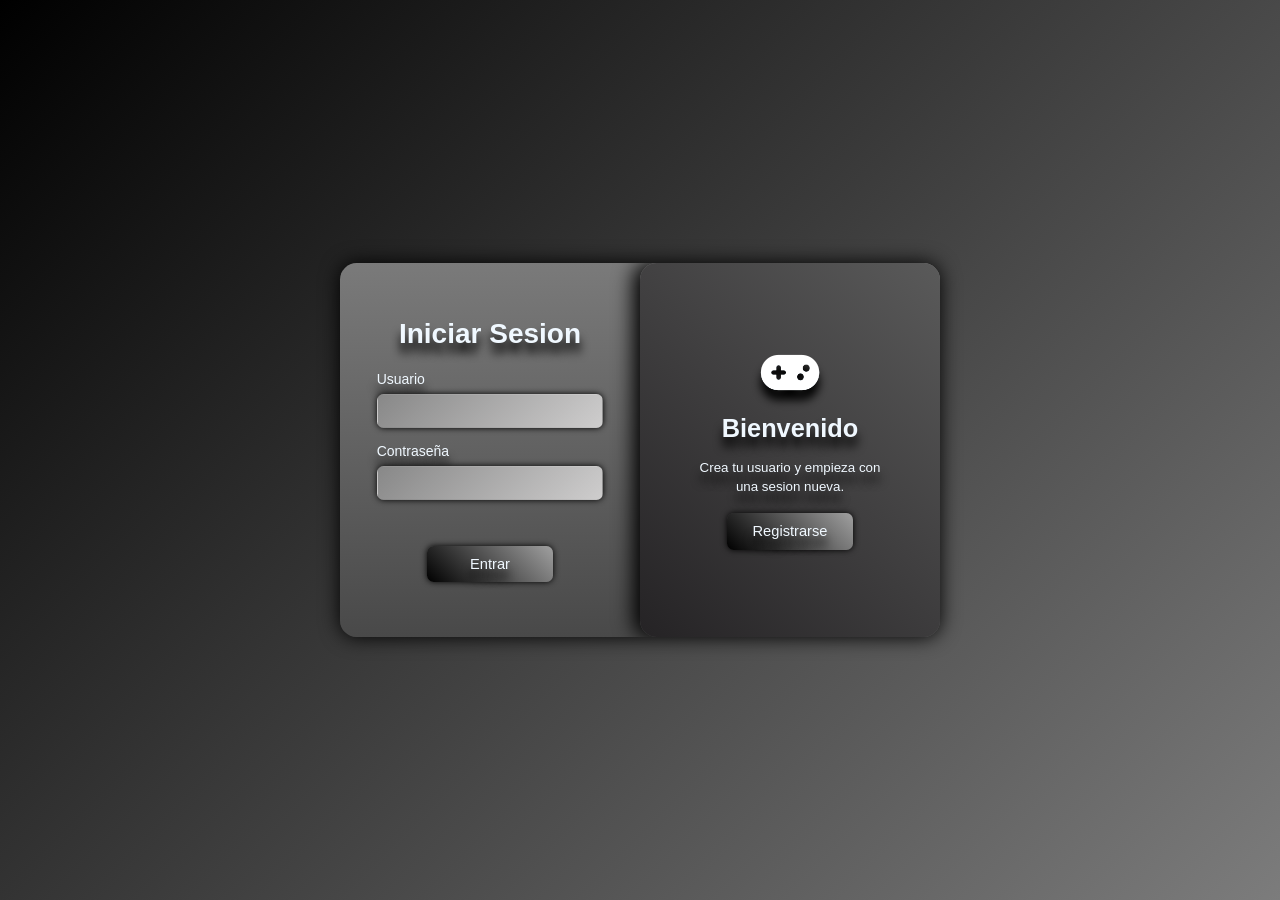
==== commit 85a5e094: "Rename Index.html to index.html" ====
--- a/index.html
+++ b/index.html
@@ -1,261 +1,81 @@
 <!DOCTYPE html>
-<html lang="en">
+<html lang="es">
 <head>
     <meta charset="UTF-8">
     <meta name="viewport" content="width=device-width, initial-scale=1.0">
-    <title>PlayGames</title>
-    <link rel="stylesheet" href="css/ProyectoFinal_estilo.css">
+    <title>PlayGames - Login</title>
+    <link rel="stylesheet" href="css/LoginEstilo.css">
     <link rel="stylesheet" href="https://cdnjs.cloudflare.com/ajax/libs/font-awesome/6.4.0/css/all.min.css">
+
+    <style>
+        
+    </style>
 </head>
 
 <body>
-    <header>
-        <i class="fa-solid fa-user" id="login"></i>
-        <article class="bbteca">Biblioteca<i class="fa-solid fa-book"></i></article>
-        <div class="fondobbteca">
-            <div class="bbtecamodal">
-                <section class="zonasuperior"></section>
-                <section class="zonainferior">
-                    <div class="botonsalir2">Salir</div>
+    <main>
+        <section class="contenedor-login" id="contenedorLogin">
+            <article class="zona-formularios">
+                <form class="formulario formulario-login" id="formLogin">
+                    <h1>Iniciar Sesion</h1>
+
+                    <div class="campo">
+                        <label for="loginUser">Usuario</label>
+                        <input type="text" id="loginUser" autocomplete="username" required>
+                    </div>
+
+                    <div class="campo">
+                        <label for="loginPass">Contraseña</label>
+                        <input type="password" id="loginPass" autocomplete="current-password" required>
+                    </div>
+
+                    <p class="mensaje" id="mensajeLogin"></p>
+
+                    <button type="submit">Entrar</button>
+                </form>
+
+                <form class="formulario formulario-registro" id="formRegistro">
+                    <h1>Registrarse</h1>
+
+                    <div class="campo">
+                        <label for="registroUser">Usuario</label>
+                        <input type="text" id="registroUser" autocomplete="username" required>
+                    </div>
+
+                    <div class="campo">
+                        <label for="registroPass">Contraseña</label>
+                        <input type="password" id="registroPass" autocomplete="new-password" required>
+                    </div>
+
+                    <div class="campo">
+                        <label for="registroPass2">Repetir contraseña</label>
+                        <input type="password" id="registroPass2" autocomplete="new-password" required>
+                    </div>
+
+                    <p class="mensaje" id="mensajeRegistro"></p>
+
+                    <button type="submit">Crear cuenta</button>
+                </form>
+            </article>
+
+            <article class="panel-cambio">
+                <section class="panel panel-login">
+                    <i class="fa-solid fa-gamepad"></i>
+                    <h2>Bienvenido</h2>
+                    <p>Crea tu usuario y empieza con una sesion nueva.</p>
+                    <button type="button" id="abrirRegistro">Registrarse</button>
                 </section>
-            </div>
-        </div>
-        <section class="zonadinero">
-            <article class="cartera">Cartera<i class="fa-solid fa-sack-dollar"></i></article>
-            <h2 class="saldovisible"></h2>
-        </section>
-        <div class="fondocartera">
-            <div class="carteramodal">
-                <section class="zonasuperior2">
-                    <section class="zonasaldo">
-                        <h2>Saldo</h2>
-                        <input class="saldo" type="number" readonly>
-                    </section>
-                    <section class="zonaingresos">
-                        <h2>Ingresos</h2>
-                        <input class="ingresos" type="number" placeholder="Inserte su cantidad a ingresar aqui">
-                    </section>
-                    <h3 class="textocartera"></h3>
+
+                <section class="panel panel-registro">
+                    <i class="fa-solid fa-user-plus"></i>
+                    <h2>Nueva cuenta</h2>
+                    <p>Entra con tu cuenta para volver a Gameria.</p>
+                    <button type="button" id="abrirLogin">Iniciar sesion</button>
                 </section>
-                <section class="zonainferior2">
-                    <div class="botonsalir3">Salir</div>
-                    <select name="moneda" class="moneda">
-                        <option value="€">Euros</option>
-                        <option value="£">Libras</option>
-                        <option value="$">Dolares</option>
-                    </select>
-                    <div class="botoningresar">Ingresar</div>
-                </section>
-            </div>
-        </div>
-    </header>
-    <main>
-        <div id="fondojuegos">
-            <div class="juegosmodal"></div>
-        </div>
-        <section class="primero">
-            
-            <h1>ACCION</h1>
-            <article class="juegos" id="a1"
-            data-nombre="Helldivers 2"
-            data-trailer="indexVideos/Helldivers 2 _ Tráiler de anuncio.mp4"
-            data-descripcion="Helldivers 2 es un shooter cooperativo en tercera persona frenético y satírico, desarrollado por Arrowhead Game Studios. Los jugadores encarnan a soldados de élite (Helldivers) que defienden la Supertierra contra amenazas alienígenas y robóticas, destacando por su intenso combate, estrategia en equipo, fuego amigo y un tono de humor negro."
-            data-precio="Precio: 39.99€"
-            data-imagen="indexImagenes/helldivers2(1).jpg"
-            data-valor="39.99"></article>
-            
-            <article class="juegos" id="a2"
-            data-nombre="ARC Raiders"
-            data-trailer="indexVideos/ARC Raiders - Launch Trailer _ PS5 Games.mp4"
-            data-descripcion="ARC Raiders es un shooter de extracción multijugador en tercera persona, ambientado en un mundo postapocalíptico donde la humanidad lucha contra máquinas letales llamadas ARC. Los jugadores son Raiders que exploran la superficie para conseguir recursos valiosos, sobrevivir a los robots enemigos y extraer botines en partidas tensas."
-            data-precio="Precio: 39.99€"
-            data-imagen="indexImagenes/arc raiders.png"
-            data-valor="39.99"></article>
-            
-            <article class="juegos" id="a3"
-            data-nombre="Warframe"
-            data-trailer="indexVideos/Warframe _ Official Cinematic Trailer 2021 _ The New War_ Expansion Story and Date Reveal.mp4"
-            data-descripcion="Warframe es un shooter de acción cooperativo en tercera persona (PvE) y estilo looter-shooter, donde controlas a los Tenno, guerreros ancestrales que utilizan trajes biomecánicos (Warframes) con habilidades únicas para luchar en un sistema solar de ciencia ficción. El juego destaca por su alta velocidad, agilidad, parkour espacial y una inmensa cantidad de contenido gratuito, enfocándose en la personalización, exploración y combate masivo contra varias facciones."
-            data-precio="Precio: Free to play"
-            data-imagen="indexImagenes/warframe.jpg"
-            data-valor="0"></article>
-
-            <article class="juegos" id="a4"
-            data-nombre="Metro Exodus"
-            data-trailer="indexVideos/metro exodus trailer.mp4"
-            data-descripcion="Metro Exodus es un shooter en primera persona inmersivo que combina acción, sigilo, supervivencia y terror en un mundo postapocalíptico ruso. Basado en las novelas de Dmitry Glukhovsky, el protagonista Artiom viaja en tren (el Aurora) a través de un año entero, explorando inmensos escenarios no lineales (sandbox) en la superficie, abandonando los túneles del metro."
-            data-precio="Precio: 29.99€"
-            data-imagen="indexImagenes/metroexodus.png"
-            data-valor="29.99"></article>
-
-            <article class="juegos" id="a5"
-            data-nombre="Cyberpunk 2077"
-            data-trailer="indexVideos/Cyberpunk 2077 — Tráiler de lanzamiento — V.mp4"
-            data-descripcion="Cyberpunk 2077 es un RPG de acción y aventura en mundo abierto ambientado en Night City, una megalópolis distópica obsesionada con el poder, el glamur y la modificación corporal. Encarnando a V, un mercenario personalizable, el jugador lucha por la supervivencia en una ciudad controlada por corporaciones y bandas, con una trama intensa que explora temas de transhumanismo y crisis de identidad."
-            data-precio="Precio: 59.99€"
-            data-imagen="indexImagenes/cyberpunk-2077.jpg"
-            data-valor="59.99"></article>
-
-            <article class="juegos" id="a6"
-            data-nombre="Horizon Zero Dawn"
-            data-trailer="indexVideos/Horizon_ Zero Dawn _ Tráiler Cinemático en Español.mp4"
-            data-descripcion="Horizon Zero Dawn es un aclamado videojuego de rol y acción en tercera persona, lanzado en 2017 por Guerrilla Games, ambientado en un mundo postapocalíptico donde las máquinas dominan la tierra. La historia sigue a Aloy, una cazadora marginada que busca respuestas sobre su pasado, su origen y el misterio de las máquinas mientras explora un vibrante mundo abierto."
-            data-precio="Precio: 49.99€"
-            data-imagen="indexImagenes/horizon zero dawn.jpg"
-            data-valor="49.99"></article>
-
-            <article class="juegos" id="a7"
-            data-nombre="Pragmata"
-            data-trailer="indexVideos/pragmata trailer.mp4"
-            data-descripcion="Pragmata es un videojuego de acción y aventura narrativa de ciencia ficción, desarrollado por Capcom para PS5, Xbox Series X/S, PC y Nintendo Switch 2 (lanzado en 2026). Ambientado en una estación de investigación lunar distópica, sigue a Hugh, un astronauta, y Diana, una niña androide, intentando sobrevivir a una IA descontrolada y volver a la Tierra."
-            data-precio="Precio: 59.99€"
-            data-imagen="indexImagenes/pragmata.jpg"
-            data-valor="59.99"></article>
-
-            <article class="juegos" id="a8"
-            data-nombre="Red Dead Redemption 2"
-            data-trailer="indexVideos/Red Dead Redemption 2_ Tráiler 2 Oficial.mp4"
-            data-descripcion="Red Dead Redemption 2 (RDR2) es un aclamado videojuego de acción-aventura western, desarrollado por Rockstar Games y ambientado en 1899. Narra la historia de Arthur Morgan y la banda de Dutch van der Linde, quienes luchan por sobrevivir al fin del Salvaje Oeste, perseguidos por agentes federales en un inmenso mundo abierto."
-            data-precio="Precio: 59.99€"
-            data-imagen="indexImagenes/rdr2.jpg"
-            data-valor="59.99"></article>
-        </section>
-        <section class="segundo">
-            <h1>HORROR</h1>
-            <article class="juegos" id="h1"
-            data-nombre="Dead Space Remake"
-            data-trailer="indexVideos/Dead Space Remake - Official Reveal Trailer _ EA Play Live.mp4"
-            data-descripcion="El Dead Space Remake (2023) es una reconstrucción total del clásico survival horror de 2008, desarrollada por EA Motive para PC, PS5 y Xbox Series. Ofrece una experiencia inmersiva con gráficos de nueva generación (Frostbite engine), audio 3D mejorado, sin pantallas de carga y una narrativa ampliada donde el protagonista, Isaac Clarke, ahora tiene voz."
-            data-precio="Precio: 59.99€"
-            data-imagen="indexImagenes/dead space.jpg"
-            data-valor="59.99"></article>
-
-            <article class="juegos" id="h2"
-            data-nombre="Metro 2033 Redux"
-            data-trailer="indexVideos/Metro Redux - Launch Trailer.mp4"
-            data-descripcion="Metro 2033 Redux es la versión remasterizada y mejorada del shooter de culto postapocalíptico, desarrollada por 4A Games. Reconstruido en el motor más avanzado de Last Light, ofrece gráficos mejorados, jugabilidad refinada, IA superior y dos estilos de juego distintos (Supervivencia y Espartano), convirtiéndolo en la experiencia definitiva de la aventura original."
-            data-precio="Precio: 19.99€"
-            data-imagen="indexImagenes/metro233(1).jpg"
-            data-valor="19.99"></article>
-
-            <article class="juegos" id="h3"
-            data-nombre="Little Nightmares"
-            data-trailer="indexVideos/Little Nightmares - Launch Trailer.mp4"
-            data-descripcion="Little Nightmares es un videojuego de plataformas y rompecabezas de terror y suspense, donde controlas a Six, una niña pequeña con un impermeable amarillo que intenta escapar de «Las Fauces», un inmenso y misterioso navío habitado por monstruos grotescos que buscan devorarla. Destaca por su atmósfera opresiva, estética macabra y narrativa visual sin diálogos."
-            data-precio="Precio: 19.99€"
-            data-imagen="indexImagenes/Little_Nightmares_Box_Art.png"
-            data-valor="19.99"></article>
-
-            <article class="juegos" id="h4"
-            data-nombre="Five Nights at Freddy's 4"
-            data-trailer="indexVideos/Five Nights at Freddy's 4 Trailer.mp4"
-            data-descripcion="Five Nights at Freddy's 4 (2015) es el cuarto capítulo de la saga de terror independiente, donde asumes el papel de un niño pequeño defendiéndose de versiones pesadillescas de Freddy, Bonnie, Chica y Foxy en su habitación. A diferencia de juegos anteriores, no hay cámaras ni puertas de seguridad; la supervivencia depende de escuchar la respiración y usar una linterna para repeler a los animatrónicos en la oscuridad."
-            data-precio="Precio: 7.99€"
-            data-imagen="indexImagenes/game--five-nights-at-freddys-4.webp"
-            data-valor="7.99"></article>
-
-            <article class="juegos" id="h5"
-            data-nombre="Resident Evil 4 Remake"
-            data-trailer="indexVideos/Resident Evil 4 Remake - Reveal Trailer _ PlayStation State of Play 2022.mp4"
-            data-descripcion="Resident Evil 4 Remake (2023) es una reimaginación moderna del clásico de terror de supervivencia, desarrollada por Capcom para consolas actuales y PC. Combina acción intensa en tercera persona con una atmósfera lúgubre, gráficos fotorrealistas, narrativa actualizada y jugabilidad mejorada, manteniendo la esencia de rescatar a Ashley Graham en España."
-            data-precio="Precio: 39.99€"
-            data-imagen="indexImagenes/Resident_Evil_4_remake_cover_art.jpg"
-            data-valor="39.99"></article>
-
-            <article class="juegos" id="h6"
-            data-nombre="Outlast 2"
-            data-trailer="indexVideos/PS4 - Outlast 2 Official Launch Trailer.mp4"
-            data-descripcion="Outlast 2 es un videojuego de survival horror en primera persona desarrollado por Red Barrels, donde el jugador asume el rol de Blake Langermann, un cámara investigando la muerte de una embarazada en el desierto de Arizona. Se caracteriza por un alto nivel de tensión, persecuciones intensas y el uso de una cámara de vídeo con visión nocturna como única herramienta para sobrevivir."
-            data-precio="Precio: 19.50€"
-            data-imagen="indexImagenes/Outlast2.png"
-            data-valor="19.50"></article>
-
-            <article class="juegos" id="h7"
-            data-nombre="Dredge"
-            data-trailer="indexVideos/Dredge Preview Trailer.mp4"
-            data-descripcion="Dredge es un videojuego de aventura y pesca con tintes de terror lovecraftiano desarrollado por Black Salt Games. El jugador controla a un pescador que explora un archipiélago misterioso, vendiendo capturas, mejorando su barco y enfrentándose a peligros sobrenaturales al anochecer."
-            data-precio="Precio: 24.99€"
-            data-imagen="indexImagenes/Dredge_Cover_Art.jpg"
-            data-valor="24.99"></article>
-
-            <article class="juegos" id="h8"
-            data-nombre="The Forest"
-            data-trailer="indexVideos/The Forest - Launch-Trailer.mp4"
-            data-descripcion="The Forest es un videojuego de terror y supervivencia en primera persona, lanzado por Endnight Games en 2018 (PC/PS4). Eres Eric LeBlanc, único sobreviviente de un accidente aéreo en una península boscosa, que busca a su hijo secuestrado [Timmy] mientras enfrenta a una sociedad de mutantes caníbales. El juego destaca por su construcción de bases, exploración de cuevas y un fuerte ambiente de terror."
-            data-precio="Precio: 16.79€"
-            data-imagen="indexImagenes/TheForest_Game.jpg"
-            data-valor="16.79"></article>
-        </section>
-        <section class="tercero">
-            <h1>SUPERVIVENCIA</h1>
-            <article class="juegos" id="s1"
-            data-nombre="Sons Of The Forest"
-            data-trailer="indexVideos/Sons of the Forest - Official Gameplay Trailer.mp4"
-            data-descripcion="Sons of the Forest es un videojuego de terror y supervivencia en primera persona, secuela de The Forest, donde eres enviado a una isla remota para buscar a un multimillonario desaparecido. Destaca por su alta libertad, construcción detallada, sistemas de crafteo y enfrentamientos contra caníbales y mutantes en un mundo abierto."
-            data-precio="Precio: 28.99€"
-            data-imagen="indexImagenes/Sons_of_the_Forest.jpg"
-            data-valor="28.99"></article>
-
-            <article class="juegos" id="s2"
-            data-nombre="Subnautica"
-            data-trailer="indexVideos/Subnautica Cinematic Trailer.mp4"
-            data-descripcion="Subnautica es un aclamado videojuego de aventura y supervivencia en mundo abierto, desarrollado por Unknown Worlds Entertainment, ambientado en un misterioso planeta oceánico alienígena, el 4546B. El jugador controla a un náufrago espacial que debe explorar profundidades, recolectar recursos, construir bases y sobrevivir a criaturas hostiles."
-            data-precio="Precio: 29.99€"
-            data-imagen="indexImagenes/subnauticacover.jpg"
-            data-valor="29.99"></article>
-
-            <article class="juegos" id="s3"
-            data-nombre="Ark Survival Ascended"
-            data-trailer="indexVideos/ARK Survival Ascended Trailer.mp4"
-            data-descripcion="ARK: Survival Ascended (ASA) es una remasterización de nueva generación del clásico ARK: Survival Evolved, rediseñada por completo bajo el motor Unreal Engine 5. Ofrece una experiencia de supervivencia extrema en una isla misteriosa, donde los jugadores deben domesticar dinosaurios, construir bases, fabricar herramientas y luchar para sobrevivir, con gráficos de vanguardia y físicas mejoradas."
-            data-precio="Precio: 44.99€"
-            data-imagen="indexImagenes/asa.jpg"
-            data-valor="44.99"></article>
-            
-            <article class="juegos" id="s4"
-            data-nombre="Rust"
-            data-trailer="indexVideos/Rust - Official Trailer.mp4"
-            data-descripcion="Rust es un videojuego de supervivencia multijugador brutal, creado por Facepunch Studios, donde el único objetivo es mantenerse con vida en una isla postapocalíptica. Los jugadores deben recolectar recursos, construir bases, craftear herramientas y combatir tanto contra el entorno hostil (hambre, sed, frío) como contra otros jugadores en un entorno sandbox."
-            data-precio="Precio: 39.99€"
-            data-imagen="indexImagenes/rust.jpg"
-            data-valor="39.99"></article>
-
-            <article class="juegos" id="s5"
-            data-nombre="Don't Starve"
-            data-trailer="indexVideos/Don_t Starve Gameplay Trailer (PS4).mp4"
-            data-descripcion="Don't Starve es un implacable videojuego de supervivencia con estética gótica y elementos roguelike, donde el objetivo principal es sobrevivir el mayor tiempo posible en un mundo hostil, generado aleatoriamente. El jugador gestiona hambre, salud y cordura mientras explora, recolecta recursos y construye estructuras para no morir."
-            data-precio="Precio: 8.19€"
-            data-imagen="indexImagenes/Don_t_Starve_cover.jpg"
-            data-valor="8.19"></article>
-
-            <article class="juegos" id="s6"
-            data-nombre="No Man's Sky"
-            data-trailer="indexVideos/No Man’s Sky - Launch Trailer _ PS4.mp4"
-            data-descripcion="No Man's Sky es un videojuego de exploración, supervivencia y construcción en primera o tercera persona, ambientado en un universo procedural generado de forma infinita (18 quintillones de planetas). Los jugadores viajan sin pantallas de carga entre el espacio y la superficie de planetas únicos, recolectando recursos, comerciando, luchando y construyendo bases."
-            data-precio="Precio: 58.99€"
-            data-imagen="indexImagenes/no mans sky.jpg"
-            data-valor="58.99"></article>
-
-            <article class="juegos" id="s7"
-            data-nombre="DayZ"
-            data-trailer="indexVideos/DayZ trailer.mp4"
-            data-descripcion="DayZ es un simulador de supervivencia extrema en mundo abierto, multijugador y postapocalíptico, donde el único objetivo es sobrevivir el mayor tiempo posible. Ambientado en un entorno post-soviético infectado, los jugadores deben gestionar necesidades básicas como hambre, sed y temperatura, buscando recursos mientras evitan zombies y otros jugadores hostiles."
-            data-precio="Precio: 47.99€"
-            data-imagen="indexImagenes/Day_Z_cover.jpg"
-            data-valor="47.99"></article>
-
-            <article class="juegos" id="s8"
-            data-nombre="Minecraft"
-            data-trailer="indexVideos/Official Minecraft Trailer.mp4"
-            data-descripcion="Minecraft es un videojuego tipo sandbox (mundo abierto/caja de arena) de construcción y supervivencia, sin objetivos lineales obligatorios. Los jugadores exploran un mundo infinito de bloques, recolectan recursos, construyen estructuras y sobreviven a criaturas hostiles, fomentando la creatividad y la libertad total para crear."
-            data-precio="Precio: 29.99€"
-            data-imagen="indexImagenes/minecraft.jpg"
-            data-valor="29.99"></article>
+            </article>
         </section>
     </main>
-    <footer>
-        <article class="logo"></article>
-    </footer>
+
+    <script src="javascript/js_Login.js"></script>
 </body>
-<script src="javascript/js_ProyectoFinal.js"></script>
 </html>
--- a/css/LoginEstilo.css
+++ b/css/LoginEstilo.css
@@ -0,0 +1,412 @@
+* {
+            padding: 0;
+            margin: 0;
+            text-decoration: none;
+            list-style: none;
+            box-sizing: border-box;
+        }
+
+        body {
+            min-height: 100vh;
+            font-family: Arial, Helvetica, sans-serif;
+            background: linear-gradient(135deg, black, rgb(124, 124, 124));
+        }
+
+        main {
+            width: 100%;
+            min-height: 100vh;
+            display: flex;
+            justify-content: center;
+            align-items: center;
+            overflow: hidden;
+        }
+
+        .contenedor-login {
+            width: 900px;
+            height: 560px;
+            position: relative;
+            display: flex;
+            overflow: hidden;
+            border-radius: 25px;
+            background: linear-gradient(180deg, rgb(122, 122, 122), rgb(73, 73, 73));
+            box-shadow: 0 0 30px black;
+            color: aliceblue;
+            text-shadow: 0 10px 10px black;
+        }
+
+        .zona-formularios {
+            width: 100%;
+            height: 100%;
+            display: flex;
+        }
+
+        .formulario {
+            flex: 0 0 50%;
+            height: 100%;
+            padding: 55px;
+            display: flex;
+            justify-content: center;
+            flex-direction: column;
+            gap: 22px;
+        }
+
+        .formulario h1 {
+            text-align: center;
+            font-size: 42px;
+            margin-bottom: 10px;
+        }
+
+        .campo {
+            display: flex;
+            flex-direction: column;
+            gap: 10px;
+        }
+
+        .campo label {
+            font-size: 21px;
+        }
+
+        .campo input {
+            width: 100%;
+            height: 52px;
+            padding: 0 18px;
+            border: 1px solid transparent;
+            border-radius: 10px;
+            outline: none;
+            color: black;
+            font-size: 18px;
+            background: linear-gradient(135deg, rgb(136, 136, 136), rgb(206, 205, 205));
+            box-shadow: 0 0 10px black;
+            transition: border 0.5s, box-shadow 0.5s;
+        }
+
+        .campo input:focus {
+            border: 1px solid white;
+            box-shadow: 0 0 20px whitesmoke;
+        }
+
+        .mensaje {
+            min-height: 24px;
+            text-align: center;
+            font-size: 18px;
+        }
+
+        .formulario button,
+        .panel button {
+            width: 190px;
+            height: 55px;
+            border: none;
+            align-self: center;
+            display: flex;
+            justify-content: center;
+            align-items: center;
+            cursor: pointer;
+            color: aliceblue;
+            font-size: 22px;
+            border-radius: 10px;
+            background: linear-gradient(45deg, black, rgb(160, 160, 160));
+            box-shadow: 0 0 10px black;
+            text-shadow: 0 10px 10px black;
+            transition: transform 0.8s, box-shadow 0.8s;
+        }
+
+        .formulario button:hover,
+        .panel button:hover {
+            transform: translate(0, -15px);
+            box-shadow: 0 0 20px whitesmoke;
+        }
+
+        .panel-cambio {
+            width: 50%;
+            height: 100%;
+            position: absolute;
+            top: 0;
+            left: 50%;
+            z-index: 3;
+            overflow: hidden;
+            border-radius: 25px 0 0 25px;
+            background: linear-gradient(45deg, rgb(37, 35, 37), rgb(90, 90, 90));
+            box-shadow: -10px 0 30px black;
+            transition: left 0.8s, border-radius 0.8s, box-shadow 0.8s;
+        }
+
+        .panel {
+            width: 100%;
+            height: 100%;
+            position: absolute;
+            inset: 0;
+            padding: 50px;
+            display: flex;
+            justify-content: center;
+            align-items: center;
+            flex-direction: column;
+            gap: 25px;
+            text-align: center;
+            transition: opacity 0.5s, transform 0.8s;
+        }
+
+        .panel i {
+            font-size: 70px;
+            filter: brightness(150%);
+        }
+
+        .panel h2 {
+            font-size: 38px;
+        }
+
+        .panel p {
+            max-width: 310px;
+            font-size: 20px;
+            line-height: 1.4;
+        }
+
+        .panel-registro {
+            opacity: 0;
+            pointer-events: none;
+            transform: translateX(70px);
+        }
+
+        .contenedor-login.registro-activo .panel-cambio {
+            left: 0;
+            border-radius: 0 25px 25px 0;
+            box-shadow: 10px 0 30px black;
+        }
+
+        .contenedor-login.registro-activo .panel-login {
+            opacity: 0;
+            pointer-events: none;
+            transform: translateX(-70px);
+        }
+
+        .contenedor-login.registro-activo .panel-registro {
+            opacity: 1;
+            pointer-events: auto;
+            transform: translateX(0);
+        }
+
+        .correcto {
+            color: lightgreen;
+        }
+
+        .error {
+            color: rgb(255, 120, 120);
+        }
+
+        @media (min-width: 1025px) {
+            :root {
+                --u: 0.0520833333vw;
+            }
+
+            body {
+                font-size: calc(16 * var(--u));
+            }
+
+            .contenedor-login {
+                width: calc(900 * var(--u));
+                height: calc(560 * var(--u));
+                border-radius: calc(25 * var(--u));
+                box-shadow: 0 0 calc(30 * var(--u)) black;
+            }
+
+            .formulario {
+                padding: calc(55 * var(--u));
+                gap: calc(22 * var(--u));
+            }
+
+            .formulario h1 {
+                font-size: calc(42 * var(--u));
+                margin-bottom: calc(10 * var(--u));
+            }
+
+            .campo {
+                gap: calc(10 * var(--u));
+            }
+
+            .campo label {
+                font-size: calc(21 * var(--u));
+            }
+
+            .campo input {
+                height: calc(52 * var(--u));
+                padding: 0 calc(18 * var(--u));
+                border-radius: calc(10 * var(--u));
+                font-size: calc(18 * var(--u));
+                box-shadow: 0 0 calc(10 * var(--u)) black;
+            }
+
+            .campo input:focus {
+                box-shadow: 0 0 calc(20 * var(--u)) whitesmoke;
+            }
+
+            .mensaje {
+                min-height: calc(24 * var(--u));
+                font-size: calc(18 * var(--u));
+            }
+
+            .formulario button,
+            .panel button {
+                width: calc(190 * var(--u));
+                height: calc(55 * var(--u));
+                font-size: calc(22 * var(--u));
+                border-radius: calc(10 * var(--u));
+                box-shadow: 0 0 calc(10 * var(--u)) black;
+            }
+
+            .formulario button:hover,
+            .panel button:hover {
+                transform: translate(0, calc(-15 * var(--u)));
+                box-shadow: 0 0 calc(20 * var(--u)) whitesmoke;
+            }
+
+            .panel-cambio {
+                border-radius: calc(25 * var(--u)) 0 0 calc(25 * var(--u));
+                box-shadow: calc(-10 * var(--u)) 0 calc(30 * var(--u)) black;
+            }
+
+            .contenedor-login.registro-activo .panel-cambio {
+                border-radius: 0 calc(25 * var(--u)) calc(25 * var(--u)) 0;
+                box-shadow: calc(10 * var(--u)) 0 calc(30 * var(--u)) black;
+            }
+
+            .panel {
+                padding: calc(50 * var(--u));
+                gap: calc(25 * var(--u));
+            }
+
+            .panel i {
+                font-size: calc(70 * var(--u));
+            }
+
+            .panel h2 {
+                font-size: calc(38 * var(--u));
+            }
+
+            .panel p {
+                max-width: calc(310 * var(--u));
+                font-size: calc(20 * var(--u));
+            }
+
+            .panel-registro {
+                transform: translateX(calc(70 * var(--u)));
+            }
+
+            .contenedor-login.registro-activo .panel-login {
+                transform: translateX(calc(-70 * var(--u)));
+            }
+        }
+
+        @media (max-width: 1024px) {
+            main {
+                padding: 30px;
+            }
+
+            .contenedor-login {
+                width: 100%;
+                max-width: 460px;
+                height: auto;
+                min-height: 660px;
+                flex-direction: column;
+            }
+
+            .zona-formularios {
+                width: 200%;
+                min-height: 660px;
+                transition: transform 0.8s;
+            }
+
+            .contenedor-login.registro-activo .zona-formularios {
+                transform: translateX(-50%);
+            }
+
+            .formulario {
+                padding: 42px 30px;
+            }
+
+            .panel-cambio {
+                width: 100%;
+                height: 190px;
+                top: auto;
+                bottom: 0;
+                left: 0;
+                border-radius: 25px 25px 0 0;
+                box-shadow: 0 -10px 30px black;
+            }
+
+            .panel {
+                padding: 25px;
+                gap: 12px;
+            }
+
+            .panel i {
+                font-size: 42px;
+            }
+
+            .panel h2 {
+                font-size: 28px;
+            }
+
+            .panel p {
+                font-size: 16px;
+            }
+
+            .panel button {
+                width: 170px;
+                height: 48px;
+                font-size: 18px;
+            }
+
+            .contenedor-login.registro-activo .panel-cambio {
+                left: 0;
+                border-radius: 25px 25px 0 0;
+                box-shadow: 0 -10px 30px black;
+            }
+        }
+
+        @media (max-width: 500px) {
+            main {
+                padding: 18px;
+            }
+
+            .contenedor-login {
+                min-height: 630px;
+                border-radius: 18px;
+            }
+
+            .zona-formularios {
+                min-height: 630px;
+            }
+
+            .formulario {
+                padding: 35px 24px 205px;
+                gap: 18px;
+            }
+
+            .formulario h1 {
+                font-size: 32px;
+            }
+
+            .campo label {
+                font-size: 18px;
+            }
+
+            .campo input {
+                height: 48px;
+                font-size: 16px;
+            }
+
+            .formulario button {
+                width: 170px;
+                height: 50px;
+                font-size: 19px;
+            }
+
+            .panel-cambio,
+            .contenedor-login.registro-activo .panel-cambio {
+                height: 180px;
+                border-radius: 18px 18px 0 0;
+            }
+
+            .panel p {
+                max-width: 270px;
+            }
+        }
